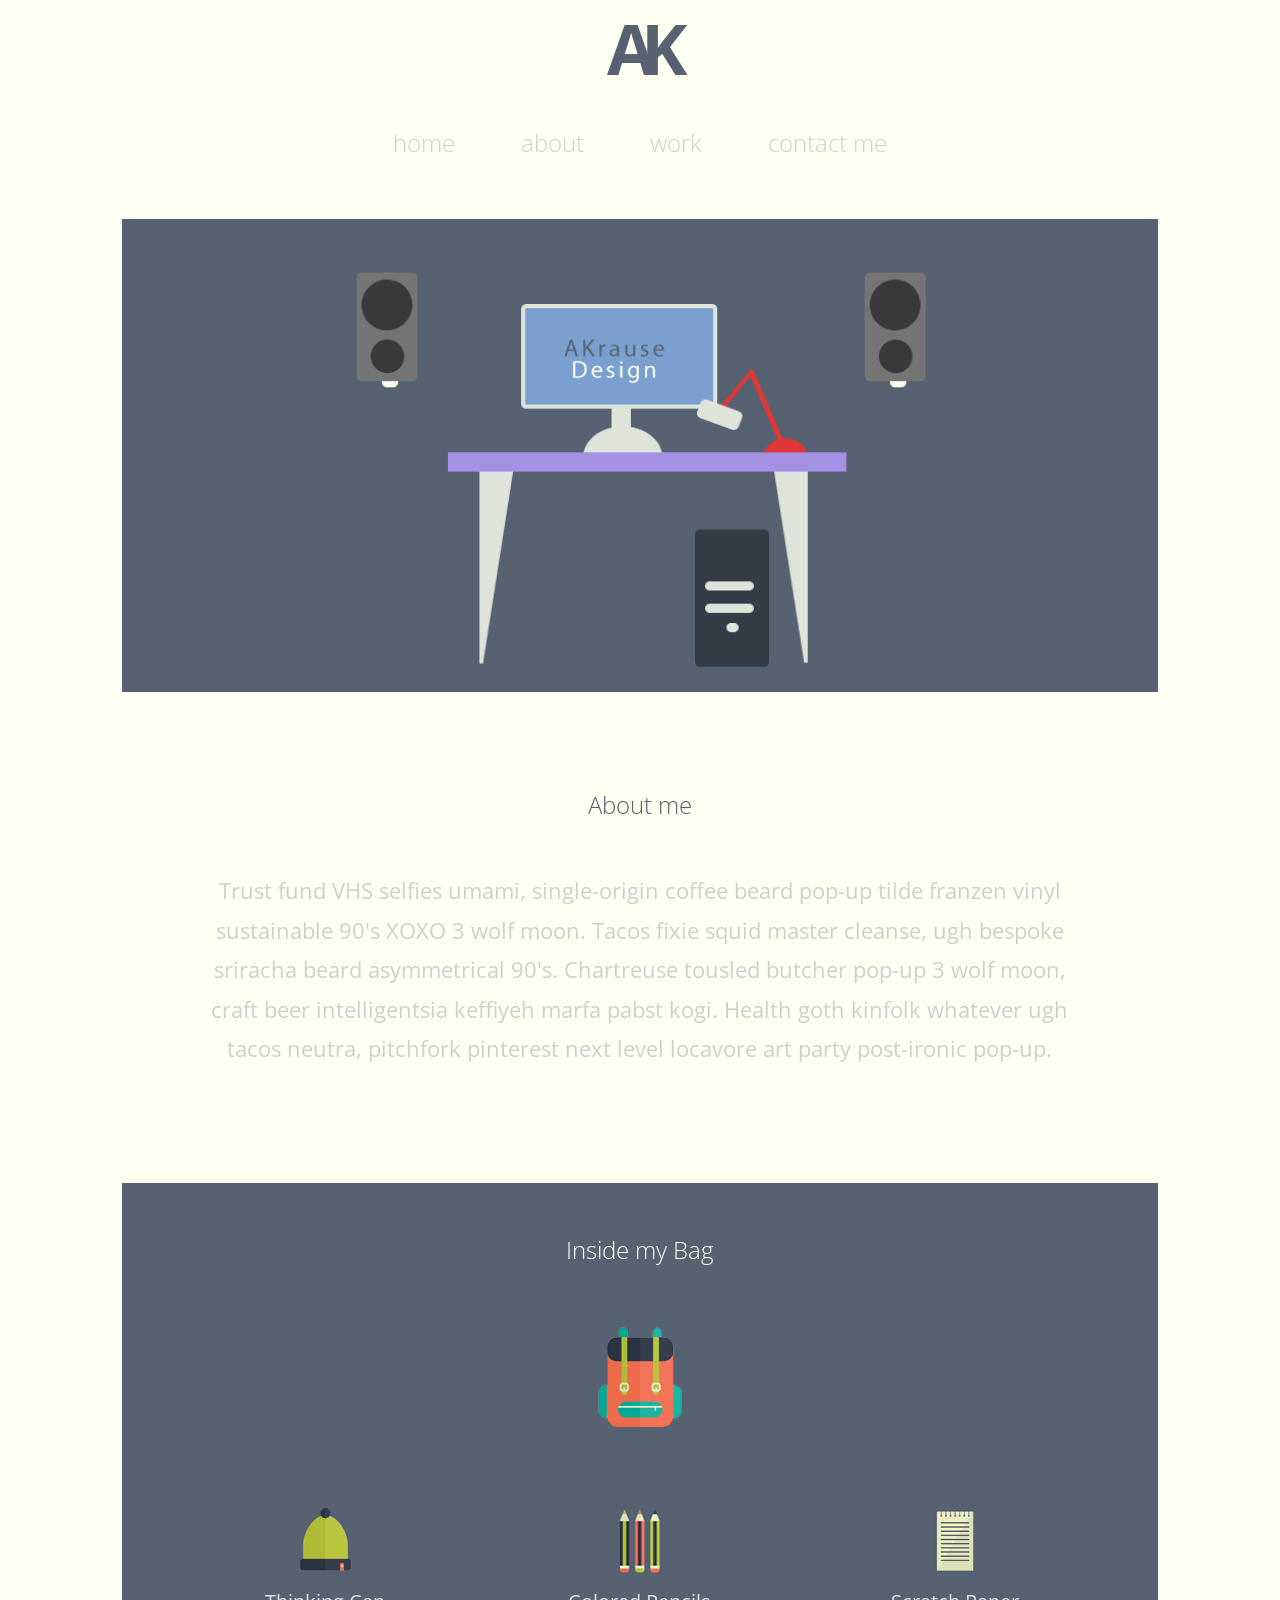
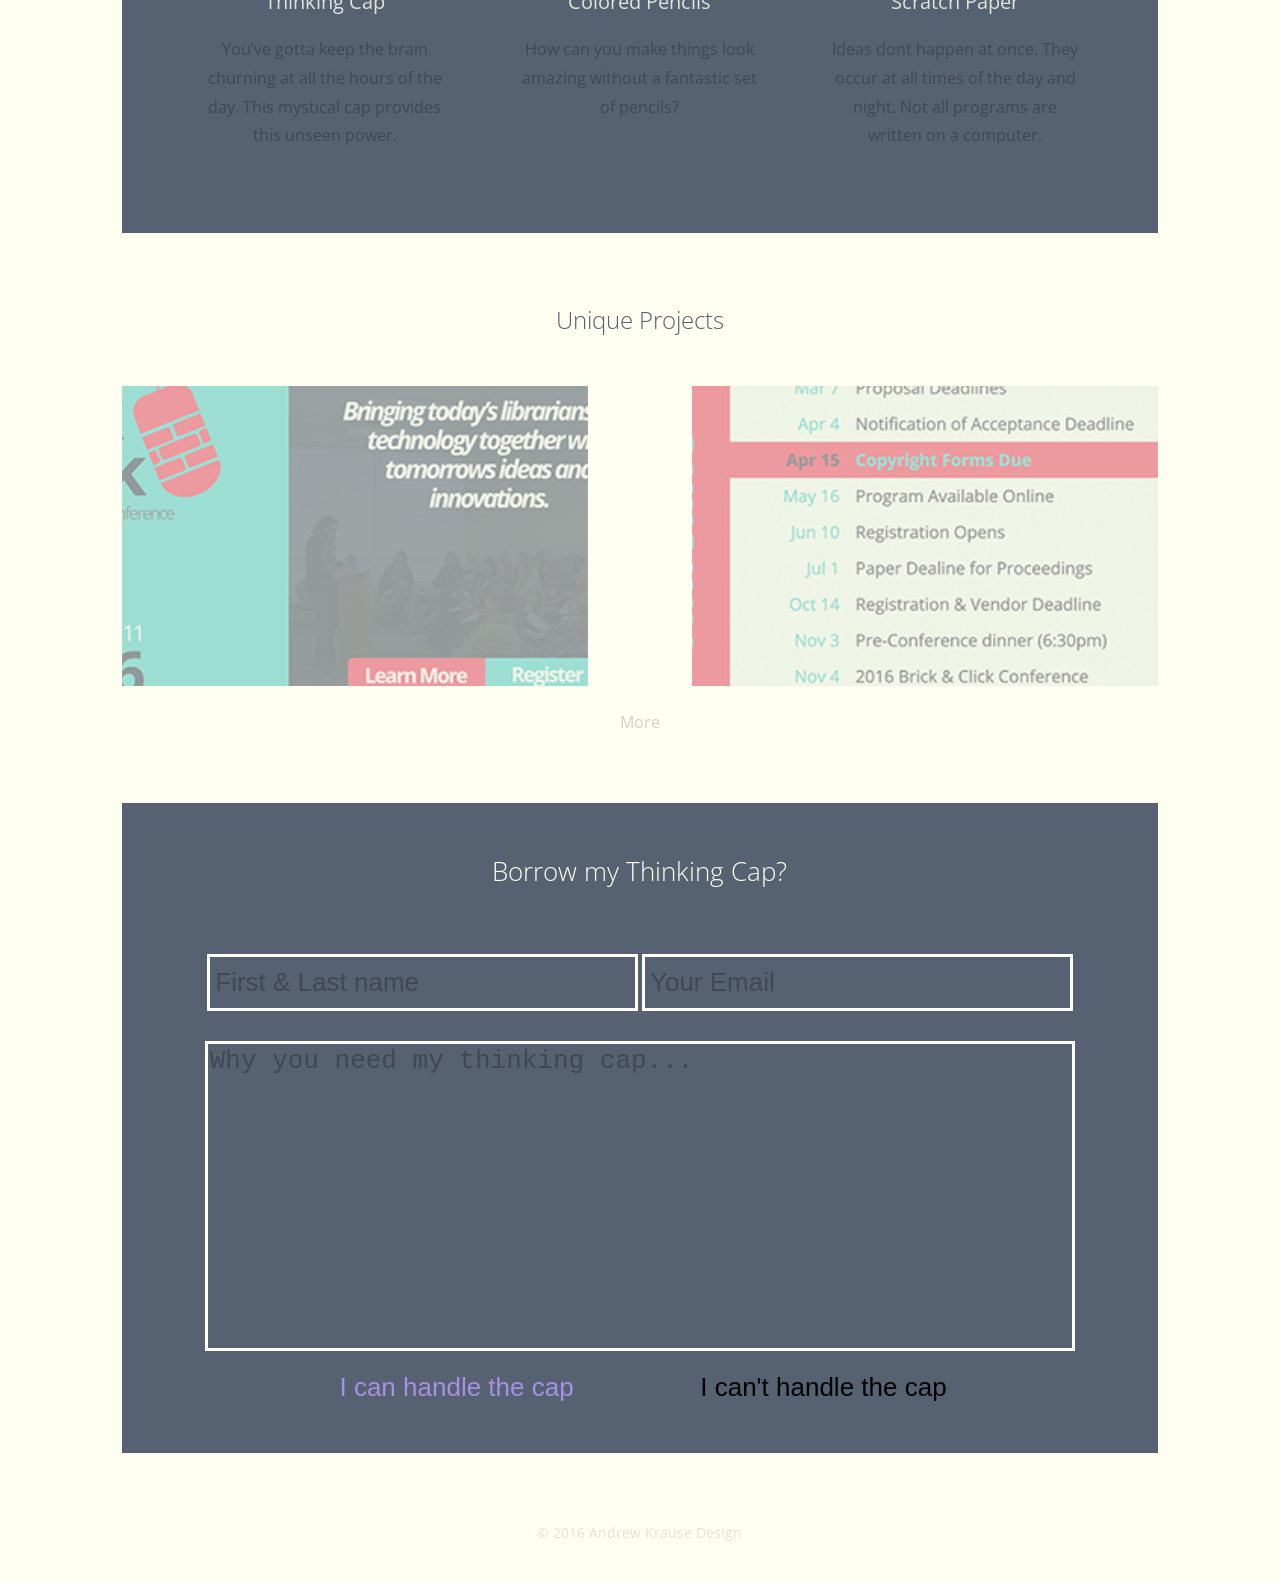
==== index.html @ c1046d45 "finish all responsiveness" ====
<!DOCTYPE html>
<html>
  <head>
    <meta charset="utf-8">
    <meta name='author' content='Andrew Krause'>
    <meta name='description' content='Will Andrew really remember to change this description? Or will he just let you wonder what is really going on in his head? Who knows...'>
    <meta name='keywords' content=''>
    <meta name='viewport' content='width=device-width, initial-scale=1'>
    <link rel="stylesheet" href="https://maxcdn.bootstrapcdn.com/font-awesome/4.5.0/css/font-awesome.min.css">
    <link type='text/css' rel='stylesheet' href='https://fonts.googleapis.com/css?family=Open+Sans:300,400,700'>
    <link type='text/css' rel='stylesheet' href='css/stylesheet.css'>
    <script src="https://ajax.googleapis.com/ajax/libs/jquery/2.2.0/jquery.min.js"></script>
    <script src='js/main.js'></script>
    <title>A. Krause Design</title>
  </head>
  <body>
    <header id='home' class='clear'>
      <div class='mobile-btn'><i class='fa fa-bars'></i></div>
      <div class='main_logo'><a href='index.html'>AK</a></div>
      <nav class='main_nav'>
        <a href='#home'>home</a>
        <a href='#about'>about</a>
        <a href='#work'>work</a>
        <a href='#contact'>contact me</a>
      </nav>

      <div class='desk_bg'>
        <img src='img/desk_img.png' class='main_img'>
      </div>
    </header>

    <section id='about' class='clear'>
      <div class='about_title'>About me</div>
      <div class='about_desc'>
        Trust fund VHS selfies umami, single-origin coffee beard pop-up tilde franzen vinyl sustainable 90's XOXO 3 wolf moon. Tacos fixie squid master cleanse, ugh bespoke sriracha beard asymmetrical 90's. Chartreuse tousled butcher pop-up 3 wolf moon, craft beer intelligentsia keffiyeh marfa pabst kogi. Health goth kinfolk whatever ugh tacos neutra, pitchfork pinterest next level locavore art party post-ironic pop-up.
      </div>
    </section>

    <section id='toolbelt' class='clear'>
      <div class='toolbelt_title'>Inside my Bag</div>
      <img src='img/bag.png'></div>
      <div class='bag'>
        <div class='cap'>
          <img src='img/cap.png'>
          <div class='bag_title'>Thinking Cap</div>
          <div class='bag_desc'>
            You’ve gotta keep the brain churning at all the hours of the day. This mystical cap provides this unseen power.
          </div>
        </div>
        <div class='pencils'>
          <img src='img/pencils.png'>
          <div class='bag_title'>Colored Pencils</div>
          <div class='bag_desc'>
            How can you make things look amazing without a  fantastic set of pencils?
          </div>
        </div>
        <div class='paper'>
          <img src='img/paper.png'>
          <div class='bag_title'>Scratch Paper</div>
          <div class='bag_desc'>
            Ideas dont happen at once. They occur at all  times of the day and night. Not all programs are written on a computer.
          </div>
        </div>
      </div>
    </section>

    <section id='work' class='clear'>
      <div class='work_title'>Unique Projects</div>
      <div class='projects_container'>
        <div class='project'>
          <div class='project_title_container'>
            <div class='project_title'>Brick &amp; Click</div>
          </div>
        </div>
        <div class='project'>
          <div class='project_title_container'>
            <div class='project_title'>Smart[er] JavaScript</div>
          </div>
        </div>
      </div>
      <div class='work_more'>More</div>
    </section>

    <section id='contact' class='clear'>
      <div class='contact_title'>Borrow my Thinking Cap?</div>
      <form class="" action="index.html" method="post">
        <input type='text' id='firstlast' name='firstlast' placeholder='First &amp; Last name'>
        <input type='text' id='email' name='email' placeholder='Your Email'><br>
        <textarea type='text' id='message' name='message' placeholder='Why you need my thinking cap...'></textarea><br>
        <button type='submit'>I can handle the cap</button>
        <button type='resest'>I can't handle the cap</button>
      </form>
    </section>

    <footer class='clear'>
      <div class='copyright'>&copy; 2016 Andrew Krause Design</div>
    </footer>
  </body>
</html>
---- css/stylesheet.css ----
body, html{
  width:90%;
  margin:0 auto;
  font-family:'Open Sans';
  font-weight:400;
  text-align:center;
  background:#fffff2;
}

.clear:before,
.clear:after {
    content: " ";
    display: table;
}

.clear:after {
    clear: both;
}

a{
  text-decoration:none;
  color:inherit;
}

header{
  height:768px;
}
.main_logo{
  color:#566271;
  font-size:70px;
  font-weight:bold;
  letter-spacing:-0.2em;
}
.mobile-btn{
  display:none;
}
.main_nav{
  color:#cfcfcf;
  font-size:24px;
  font-weight:300;
  margin:30px 0 60px 0;
}
.main_nav .active, .main_nav a:hover{
  color:#566271;
  font-weight:400;
}
.main_nav a{
  color:inherit;
  text-decoration:none;
  margin:0 30px;
}
.desk_bg{
  background:#566271;
  padding:25px 0 0 0;
}
.main_img{
  width:60%;
  height:auto;
}
#about{
  height:375px;
  margin:20px 0;
}
.about_title{
  font-size:24px;
  color:#566271;
  font-weight:300;
  margin-bottom:50px;
}
.about_desc{
  width:85%;
  margin:0 auto;
  color:#cfcfcf;
  font-size:22px;
  line-height:180%;
}
#toolbelt{
  height:650px;
  background:#566271;
}
.toolbelt_title{
  color:#fffff2;
  font-size:24px;
  padding:50px 0;
  font-weight:300;
}
.cap, .pencils, .paper{
  width:30%;
  height:40%;
  text-align:center;
  display:inline-block;
  vertical-align:top;
  margin-top:60px;
}
.bag div img{
  height:80px;
  width:auto;
}
.bag_title{
  color:#e0e3da;
  font-size:20px;
}
.bag_desc{
  color:#404853;
  font-size:16px;
  width:80%;
  margin:20px auto;
  line-height:180%;
}
#work{
  height:500px;
  position:relative;
}
.work_title{
  font-size:24px;
  color:#566271;
  font-weight:300;
  margin:70px 0 50px 0;
}
.project{
  height:300px;
  width:45%;
  background:#e0e3da;
  position:relative;
}
.project:first-child{
  float:left;
  background-image:url('../img/screenshot2.png');
  background-size:cover;
  background-repeat:no-repeat;
  background-position:center;
  -webkit-filter:opacity(60%);

}
.project:last-child{
  float:right;
  background-image:url('../img/screenshot1.png');
  background-size:cover;
  background-repeat:no-repeat;
  background-position:center;
  -webkit-filter:opacity(60%);
}
.project_title_container{
  position:absolute;
  top:0;
  left:0;
  height:100%;
  width:100%;
  background:transparent;
  display:none;
  -webkit-transition:background .2s ease-in-out;
  -moz-transition:background .2s ease-in-out;
  transition:background .2s ease-in-out;
}
.project_title{
  position:absolute;
  top:50%;
  left:50%;
  -webkit-transform:translate(-50%,-50%);
  -moz-transform:translate(-50%,-50%);
  transform:translate(-50%,-50%);
  color:#566271;
  font-size:26px;
}
.project:hover .project_title_container{
  background:#e0e3da;
  display:block;
  -webkit-transition:all .2s ease-in-out;
  -moz-transition:all .2s ease-in-out;
  transition:all .2s ease-in-out;
}
.work_more{
  position:absolute;
  bottom:0;
  left:50%;
  -webkit-transform:translateX(-50%);
  -moz-transform:translateX(-50%);
  transform:translateX(-50%);
  color:#cfcfcf;
  font-size:16px;
}
#contact{
  margin:70px 0;
  background:#566271;
  height:650px;
  font-weight:300;
}
.contact_title{
  padding:50px 0;
  font-size:26px;
  color:#fffff2;
}
::-webkit-input-placeholder{
  color:#404853;
  font-weight:300;
  opacity:1;
}
::-moz-input-placeholder{
  color:#404853;
  font-weight:300;
  opacity:1;
}
input[type=text]{
  width:40%;
  font-size:26px;
  padding:10px 5px;
  margin:15px 0;
  display:inline-block;
  background:transparent;
  border:3px solid #fffff2;
}

textarea{
  width:83%;
  margin:15px 0;
  font-size:26px;
  height:300px;
  border:3px solid #fffff2;
  background:transparent;
  resize:none;
}
input, textarea{
  outline:none;
}
button{
  border:none;
  background:none;
  width:35%;
  font-size:26px;
  font-weight:300;
  cursor:pointer;
}
button[type=submit]{
  color:#a591e2;
}
button[type=reset]{
  color:#404853;
}

footer{
  height:60px;
}
.copyright{
  font-size:14px;
  color:#e0e3da;
}

/* TABLET VIEW */
@media screen and (max-width:768px){
  header{
    height:575px;
  }
  #about{
    height:400px;
  }
  .about_desc{
    font-size:20px;
    line-height:150%;
  }
  .bag_desc{
    line-height:120%;
  }
  button{
    font-size:22px;
  }
}
@media screen and (max-width:375px){
  header{
    height:375px;
    position:relative;
    z-index:10;
  }
  .main_logo{
    margin-top:30px;
  }
  .mobile-btn{
    display:block;
    font-size:26px;
    margin:10px;
    color:#566271;
    background: #fffff2;
    position:fixed;
    top:-12px;
    left:0px;
    text-align:center;
    width:100%;
    margin-left:0;

  }
  .main_nav{
    display:none;
    position:fixed;
    top:4px;
    left:0;
    width:100%;
    z-index:100;
    background: #566271;
    text-align:center;
  }
  .main_nav a{
    display:block;
    text-align:center;
    padding:10px 0;
    border-bottom:1px solid #fffff2;
    clear:both;
    margin-left:0;
    width:100%;
  }

  #about{
    height:650px;
  }

  #toolbelt{
    height:1050px;
    background:#566271;
  }
  #toolbelt > img{
    height:100px;
    width:auto;
  }
  .toolbelt_title{
    color:#fffff2;
    font-size:24px;
    padding:50px 0;
    font-weight:300;
  }
  .cap, .pencils, .paper{
    width:100%;
    display:block;
    margin-top:20px;
  }
  .bag div img{
    height:60px;
  }
  .bag_title{
    color:#e0e3da;
    font-size:20px;
  }
  .bag_desc{
    color:#404853;
    font-size:16px;
    width:80%;
    margin:20px auto;
    line-height:180%;
  }

  #work{
    height:800px;
    position:relative;
  }
  .work_title{
    font-size:24px;
    color:#566271;
    font-weight:300;
    margin:70px 0 50px 0;
  }
  .project{
    height:300px;
    width:100%;
    margin:20px 0;
    background:#e0e3da;
    position:relative;
    display:block;
  }
  .project:first-child{
    float:none;

  }
  .project:last-child{
    float:none;
  }
  .work_more{
    margin-top:10px;
    -webkit-transform:translateX(-50%);
    -moz-transform:translateX(-50%);
    transform:translateX(-50%);
    color:#cfcfcf;
    font-size:16px;
  }


  #contact{
    margin:70px 0;
    background:#566271;
    height:750px;
    font-weight:300;
  }
  .contact_title{
    padding:50px 0;
    font-size:24px;
    color:#fffff2;
  }
  ::-webkit-input-placeholder{
    color:#404853;
    font-weight:300;
    opacity:1;
  }
  ::-moz-input-placeholder{
    color:#404853;
    font-weight:300;
    opacity:1;
  }
  input[type=text]{
    width:90%;
    font-size:20px;
    padding:10px 5px;
    margin:15px 0;
    display:block
    background:transparent;
    border:3px solid #fffff2;
  }

  textarea{
    width:90%;
    margin:15px 0;
    font-size:20px;
    height:300px;
    border:3px solid #fffff2;
    background:transparent;
    resize:none;
  }
  input, textarea{
    outline:none;
  }
  button{
    border:none;
    background:none;
    width:35%;
    font-size:20px;
    font-weight:300;
    cursor:pointer;
  }

}
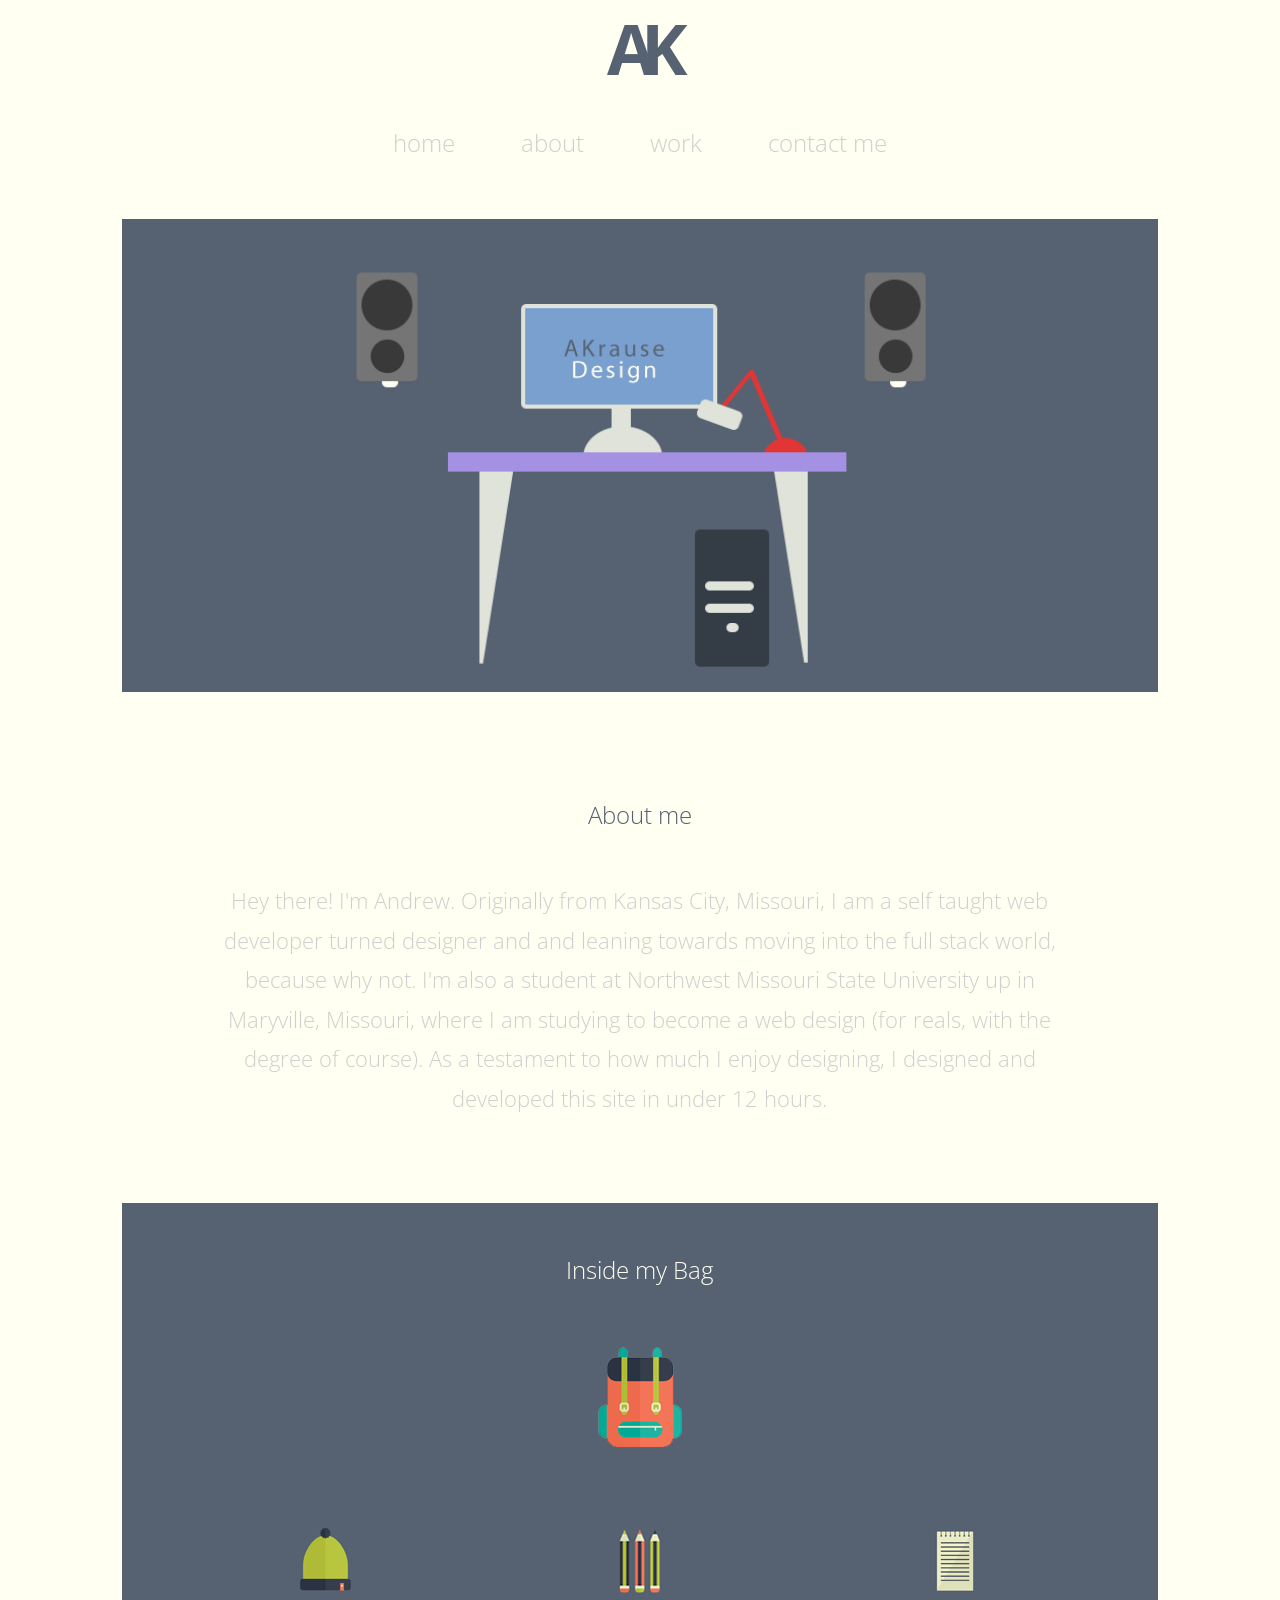
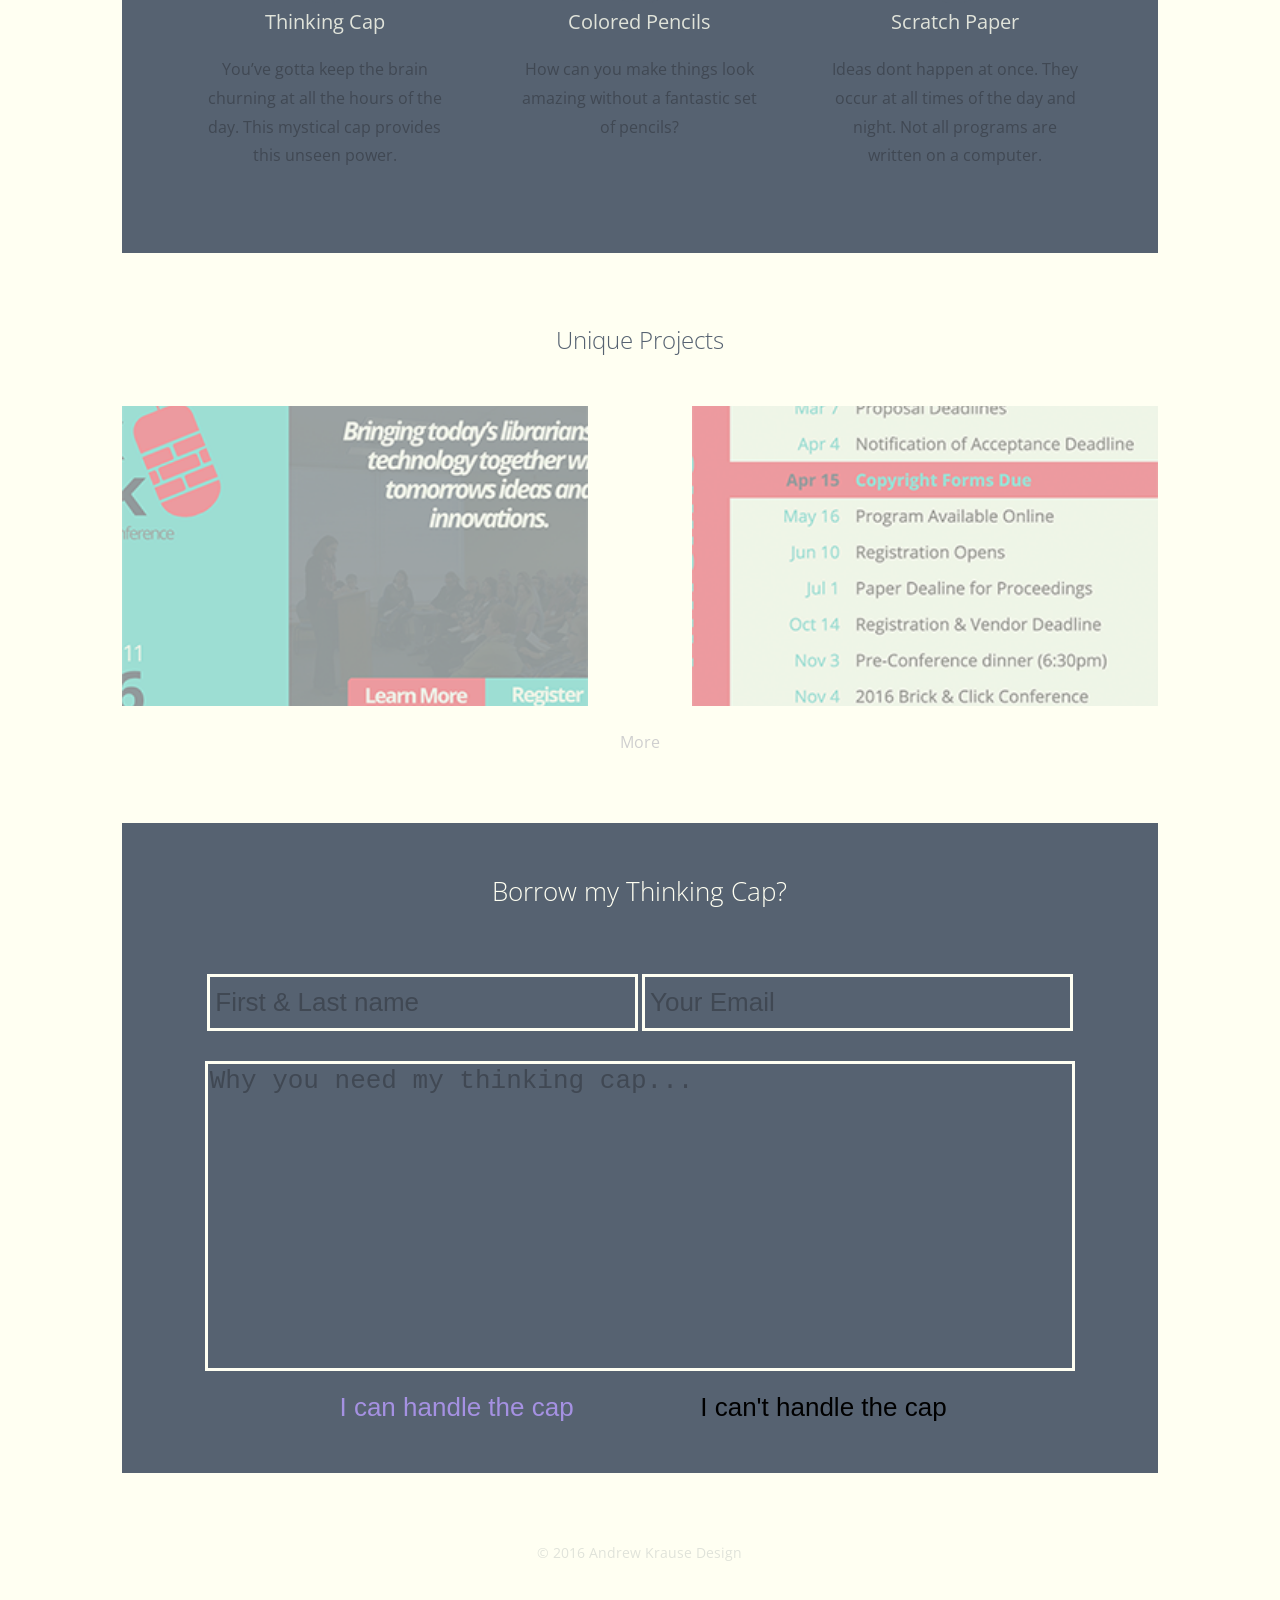
==== commit 9870c727: "fix mobile menu issue, I think" ====
--- a/index.html
+++ b/index.html
@@ -6,6 +6,7 @@
     <meta name='description' content='Will Andrew really remember to change this description? Or will he just let you wonder what is really going on in his head? Who knows...'>
     <meta name='keywords' content=''>
     <meta name='viewport' content='width=device-width, initial-scale=1'>
+    <meta name="google-site-verification" content="H6BcLV_rJDx1RltyT2LyVevCcjCesgyxWBRby4dlaf8" />
     <link rel="stylesheet" href="https://maxcdn.bootstrapcdn.com/font-awesome/4.5.0/css/font-awesome.min.css">
     <link type='text/css' rel='stylesheet' href='https://fonts.googleapis.com/css?family=Open+Sans:300,400,700'>
     <link type='text/css' rel='stylesheet' href='css/stylesheet.css'>
@@ -32,7 +33,7 @@
     <section id='about' class='clear'>
       <div class='about_title'>About me</div>
       <div class='about_desc'>
-        Trust fund VHS selfies umami, single-origin coffee beard pop-up tilde franzen vinyl sustainable 90's XOXO 3 wolf moon. Tacos fixie squid master cleanse, ugh bespoke sriracha beard asymmetrical 90's. Chartreuse tousled butcher pop-up 3 wolf moon, craft beer intelligentsia keffiyeh marfa pabst kogi. Health goth kinfolk whatever ugh tacos neutra, pitchfork pinterest next level locavore art party post-ironic pop-up.
+        Hey there! I'm Andrew. Originally from Kansas City, Missouri, I am a self taught web developer turned designer and and leaning towards moving into the full stack world, because why not. I'm also a student at Northwest Missouri State University up in Maryville, Missouri, where I am studying to become a web design (for reals, with the degree of course). As a testament to how much I enjoy designing, I designed and developed this site in under 12 hours.
       </div>
     </section>
 
@@ -67,11 +68,11 @@
     <section id='work' class='clear'>
       <div class='work_title'>Unique Projects</div>
       <div class='projects_container'>
-        <div class='project'>
+        <div class='project'><a href='http://www.akrausedesign.com/brickclick'>
           <div class='project_title_container'>
             <div class='project_title'>Brick &amp; Click</div>
           </div>
-        </div>
+        </a></div>
         <div class='project'>
           <div class='project_title_container'>
             <div class='project_title'>Smart[er] JavaScript</div>
--- a/css/stylesheet.css
+++ b/css/stylesheet.css
@@ -59,7 +59,7 @@
 }
 #about{
   height:375px;
-  margin:20px 0;
+  padding:30px 0;
 }
 .about_title{
   font-size:24px;
@@ -73,6 +73,7 @@
   color:#cfcfcf;
   font-size:22px;
   line-height:180%;
+  font-weight:300;
 }
 #toolbelt{
   height:650px;
@@ -147,10 +148,10 @@
   height:100%;
   width:100%;
   background:transparent;
-  display:none;
-  -webkit-transition:background .2s ease-in-out;
-  -moz-transition:background .2s ease-in-out;
-  transition:background .2s ease-in-out;
+  opacity:0;
+  -webkit-transition:all .2s ease-in-out;
+  -moz-transition:all .2s ease-in-out;
+  transition:all .2s ease-in-out;
 }
 .project_title{
   position:absolute;
@@ -164,10 +165,10 @@
 }
 .project:hover .project_title_container{
   background:#e0e3da;
-  display:block;
-  -webkit-transition:all .2s ease-in-out;
-  -moz-transition:all .2s ease-in-out;
-  transition:all .2s ease-in-out;
+  opacity:1;
+  -webkit-transition:opacity .2s ease-in-out;
+  -moz-transition:opacity .2s ease-in-out;
+  transition:opacity .2s ease-in-out;
 }
 .work_more{
   position:absolute;
@@ -306,6 +307,10 @@
     margin-left:0;
     width:100%;
   }
+  .main_nav a:hover{
+    color: #566271;
+    font-weight:
+  }
 
   #about{
     height:650px;
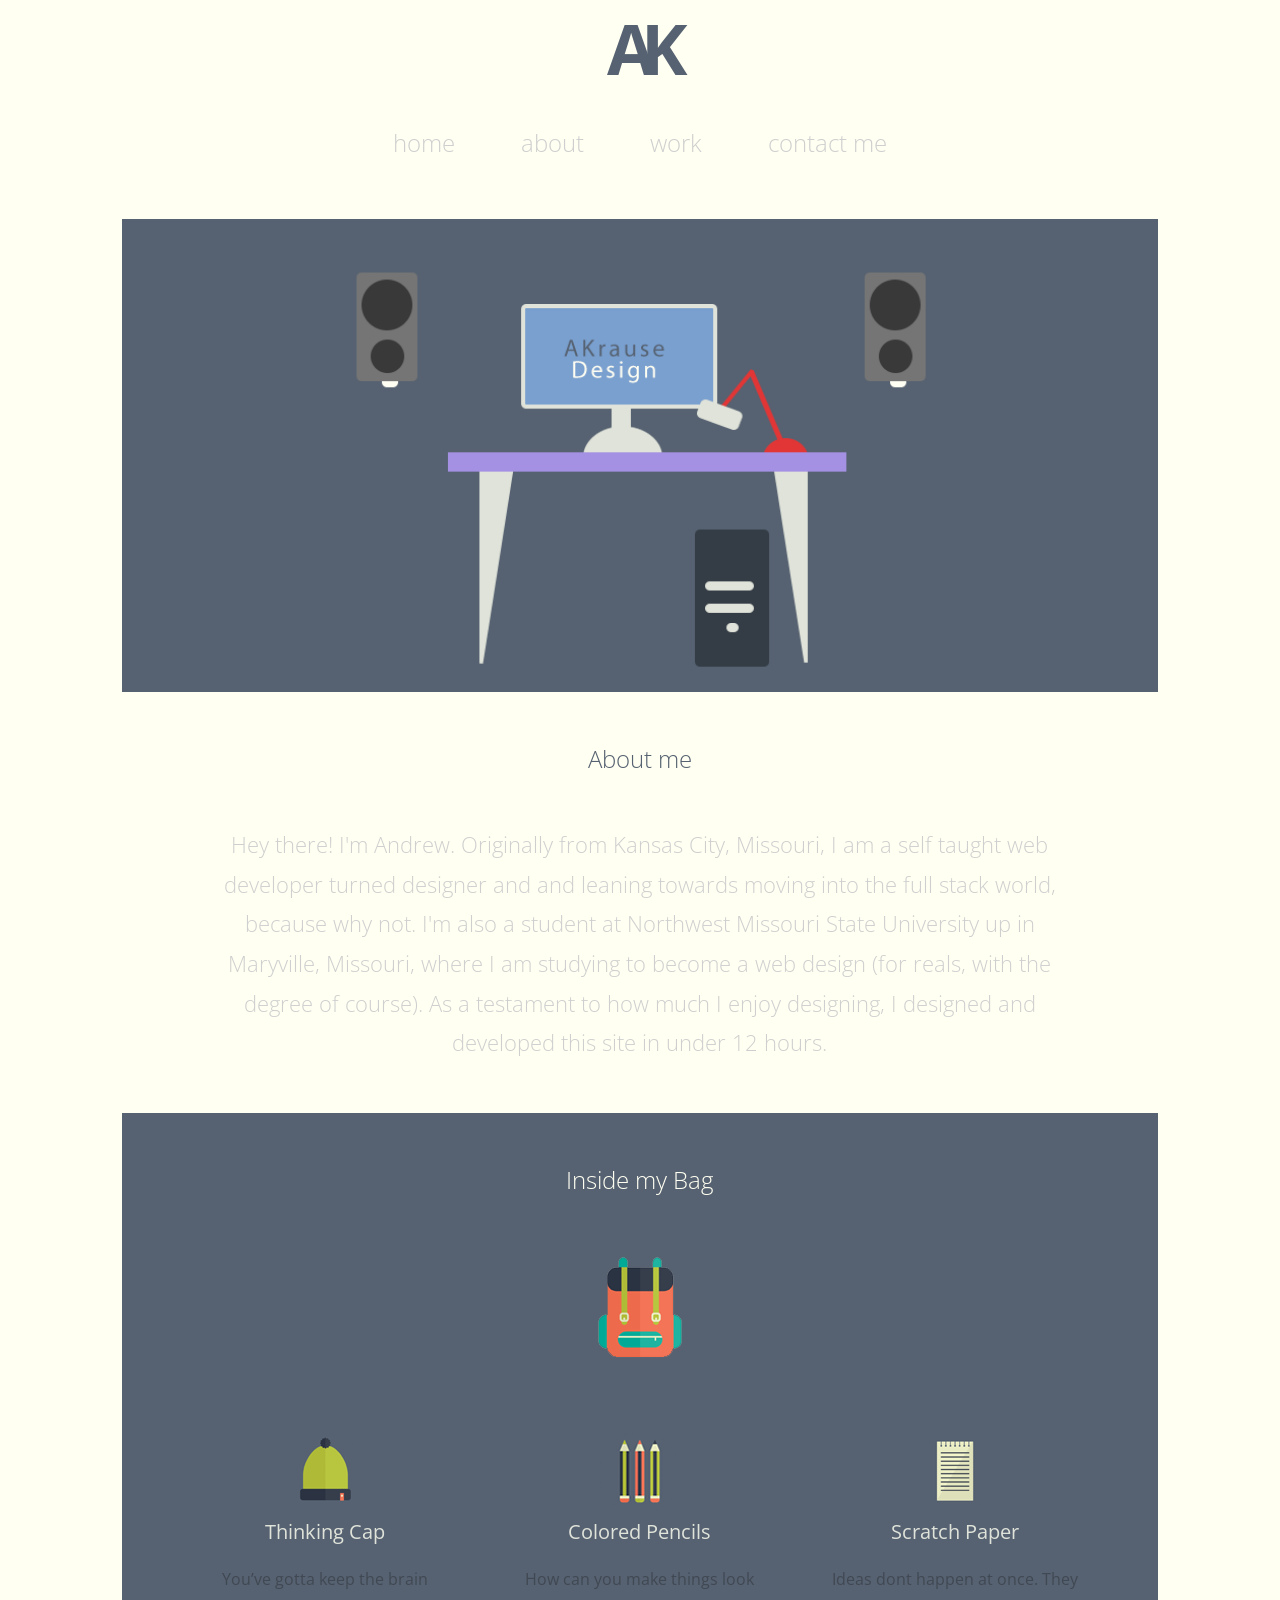
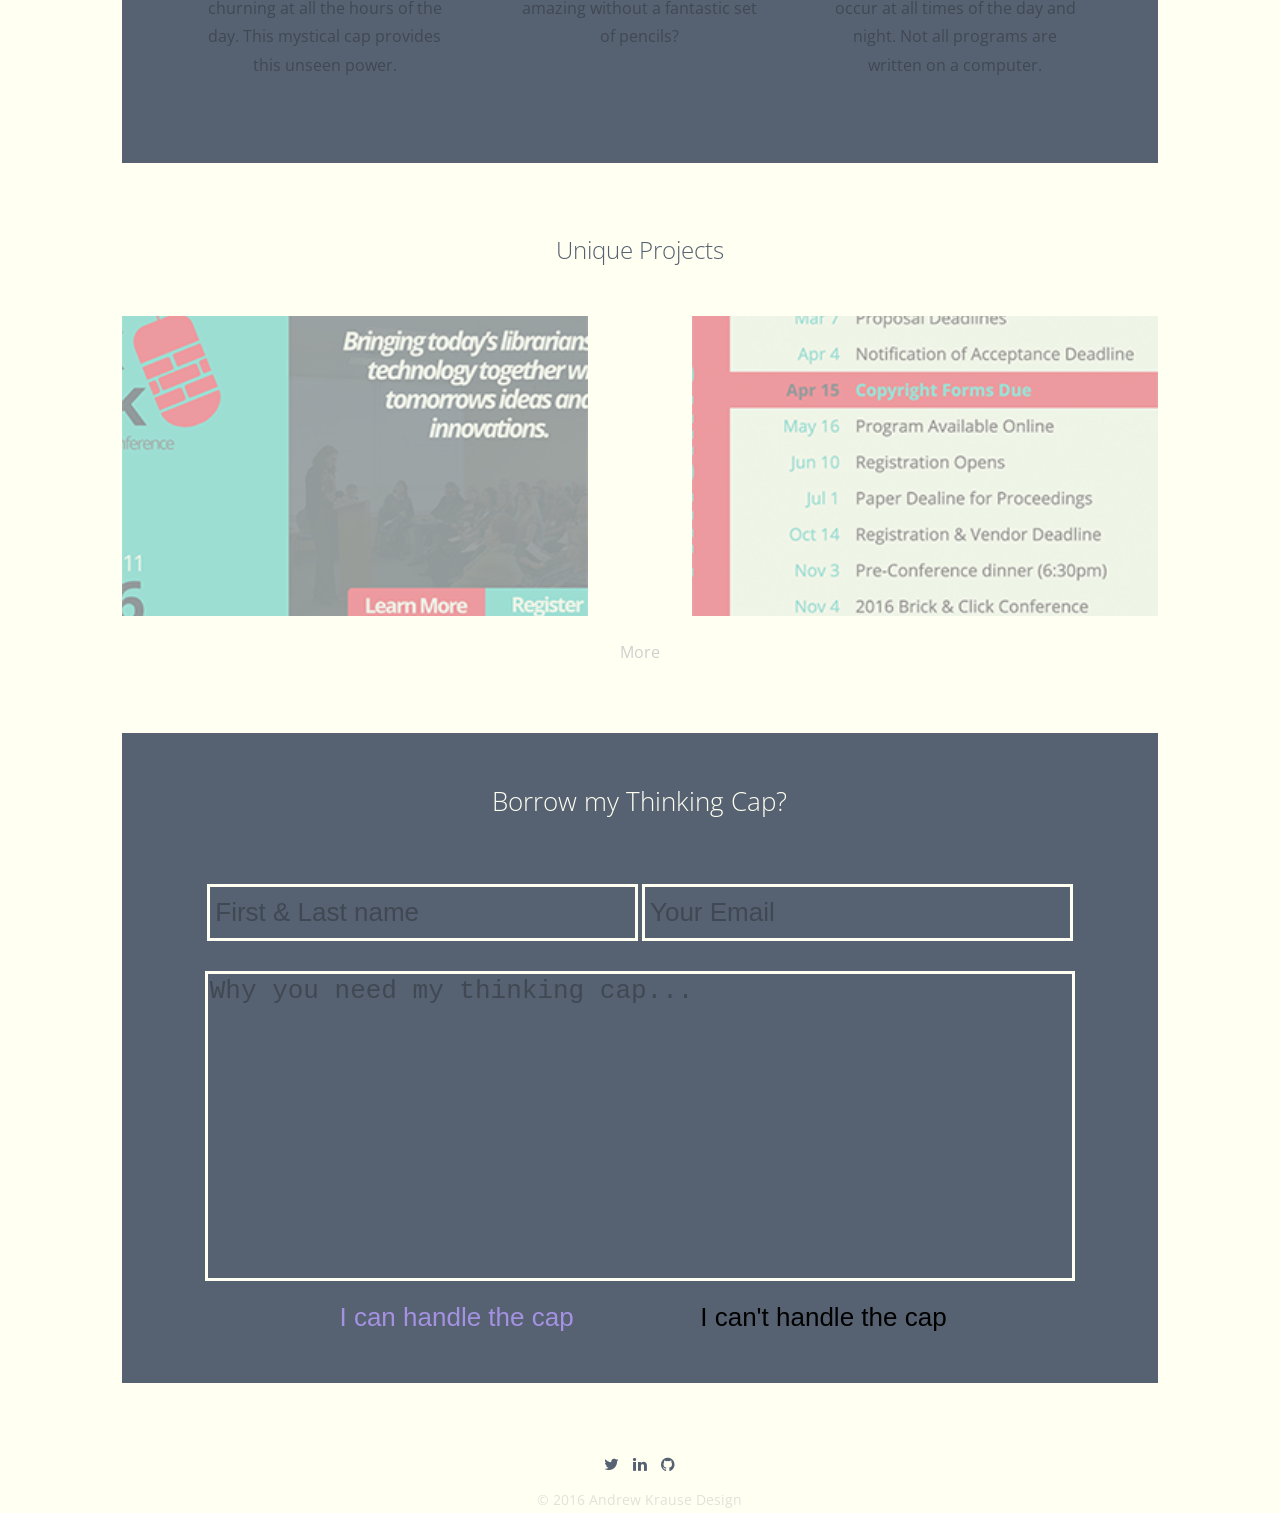
==== commit 2d1b06f5: "fix height issues when window resizes" ====
--- a/index.html
+++ b/index.html
@@ -94,6 +94,11 @@
     </section>
 
     <footer class='clear'>
+      <div class='social-links'>
+        <a href='http://www.twitter.com/akrausedesign'><i class='fa fa-twitter'></i></a>
+        <a href='http://www.linkedin.com/in/andrewlkrause'><i class='fa fa-linkedin'></i></a>
+        <a href='http://www.github.com/MRkrau6253'><i class='fa fa-github'></i></a>
+      </div>
       <div class='copyright'>&copy; 2016 Andrew Krause Design</div>
     </footer>
   </body>
--- a/css/stylesheet.css
+++ b/css/stylesheet.css
@@ -23,7 +23,8 @@
 }
 
 header{
-  height:768px;
+  height:100%;
+  margin-bottom:50px;
 }
 .main_logo{
   color:#566271;
@@ -58,8 +59,8 @@
   height:auto;
 }
 #about{
-  height:375px;
-  padding:30px 0;
+  height:100%;
+  margin:50px 0;
 }
 .about_title{
   font-size:24px;
@@ -241,36 +242,22 @@
 footer{
   height:60px;
 }
+.social-links{
+  font-size:16px;
+  color:#566271;
+  margin-bottom:15px;
+}
+.social-links i{
+  margin:0 5px;
+}
 .copyright{
   font-size:14px;
   color:#e0e3da;
+  margin-bottom:15px;
 }
 
 /* TABLET VIEW */
-@media screen and (max-width:768px){
-  header{
-    height:575px;
-  }
-  #about{
-    height:400px;
-  }
-  .about_desc{
-    font-size:20px;
-    line-height:150%;
-  }
-  .bag_desc{
-    line-height:120%;
-  }
-  button{
-    font-size:22px;
-  }
-}
-@media screen and (max-width:375px){
-  header{
-    height:375px;
-    position:relative;
-    z-index:10;
-  }
+@media only screen and (max-width:768px){
   .main_logo{
     margin-top:30px;
   }
@@ -286,6 +273,7 @@
     text-align:center;
     width:100%;
     margin-left:0;
+    z-index:100;
 
   }
   .main_nav{
@@ -308,12 +296,41 @@
     width:100%;
   }
   .main_nav a:hover{
-    color: #566271;
-    font-weight:
-  }
-
+    color:#cfcfcf;
+  }
   #about{
-    height:650px;
+    height:400px;
+  }
+
+  .about_desc{
+    font-size:20px;
+    line-height:150%;
+  }
+  .bag_desc{
+    line-height:120%;
+  }
+  button{
+    font-size:22px;
+  }
+}
+/* IPHONE PORTRAIT VIEW */
+@media only screen
+  and (min-device-width: 320px)
+  and (max-device-width: 667px)
+  and (-webkit-min-device-pixel-ratio: 2)
+  and (orientation: portrait){
+  header{
+    height:375px;
+    position:relative;
+    z-index:10;
+  }
+  .main_logo{
+    margin-top:30px;
+  }
+
+  #about{
+    height:100%;
+    margin-bottom:50px;
   }
 
   #toolbelt{
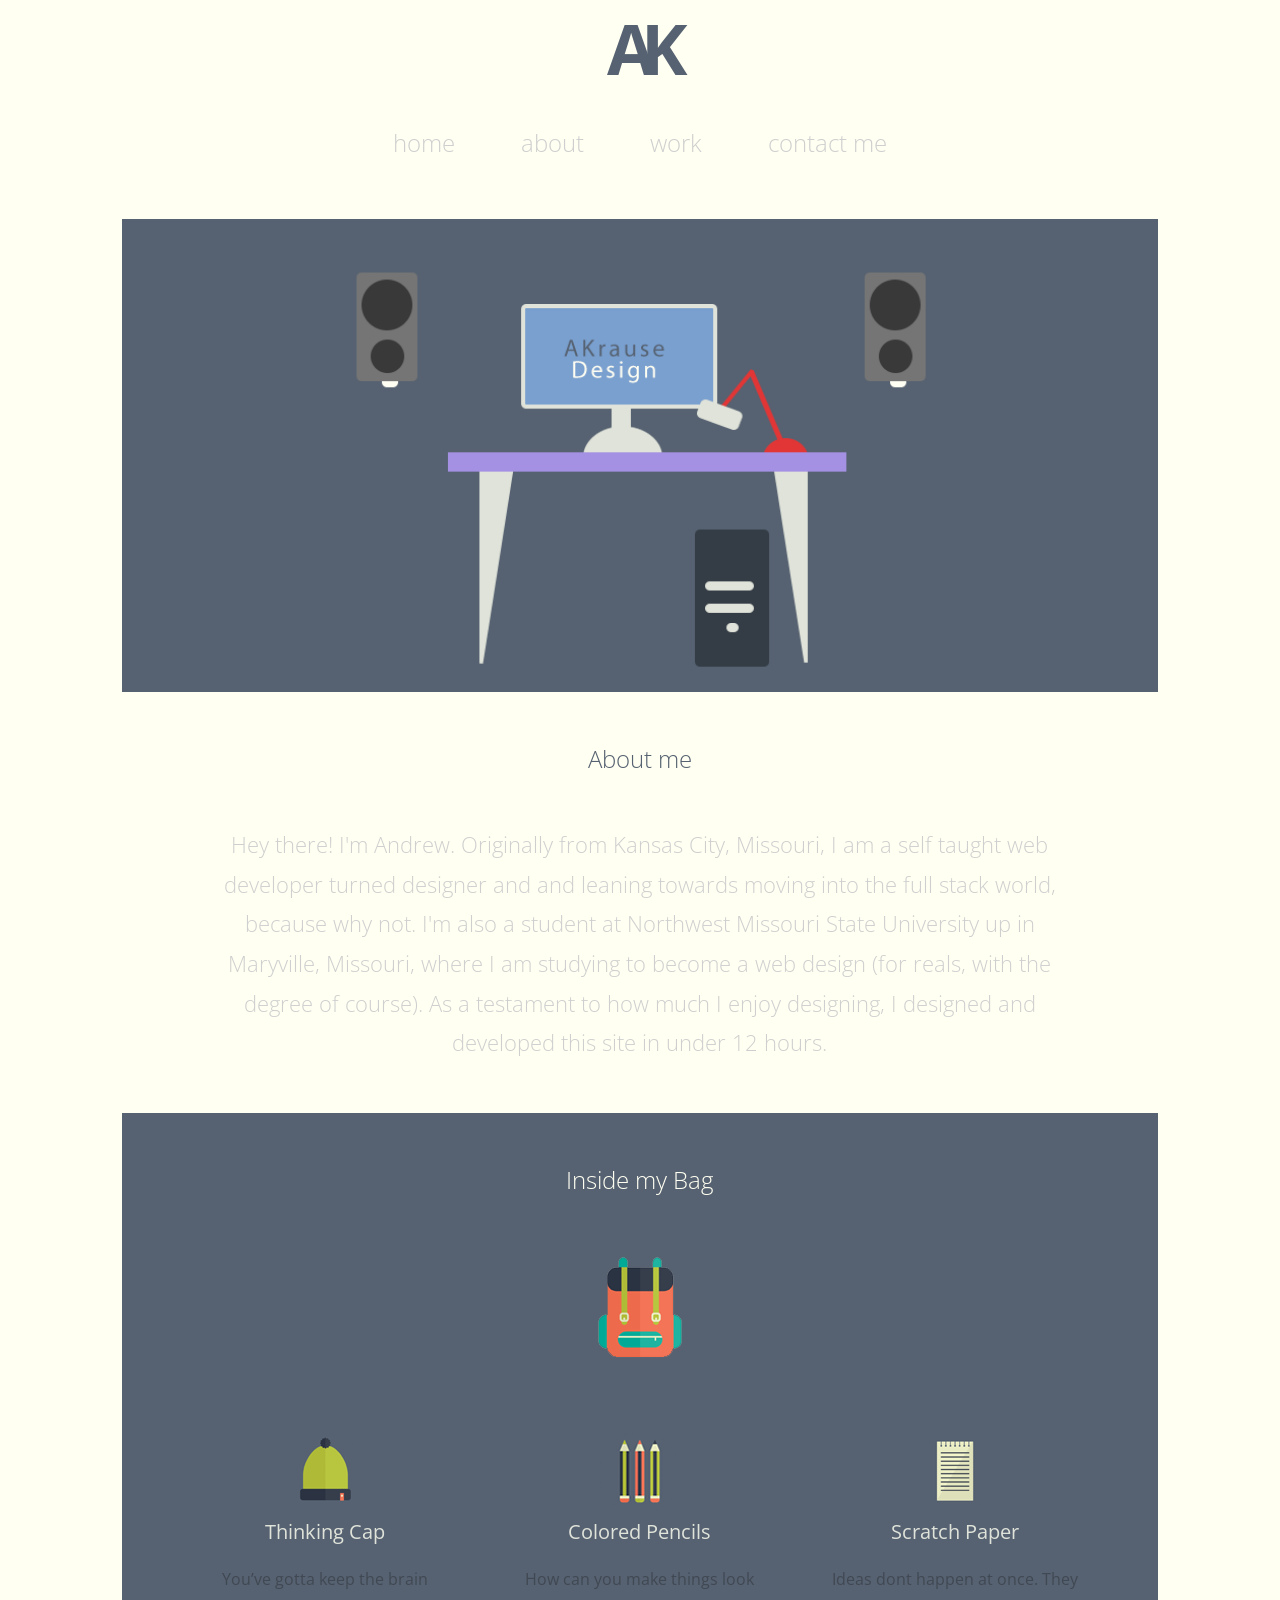
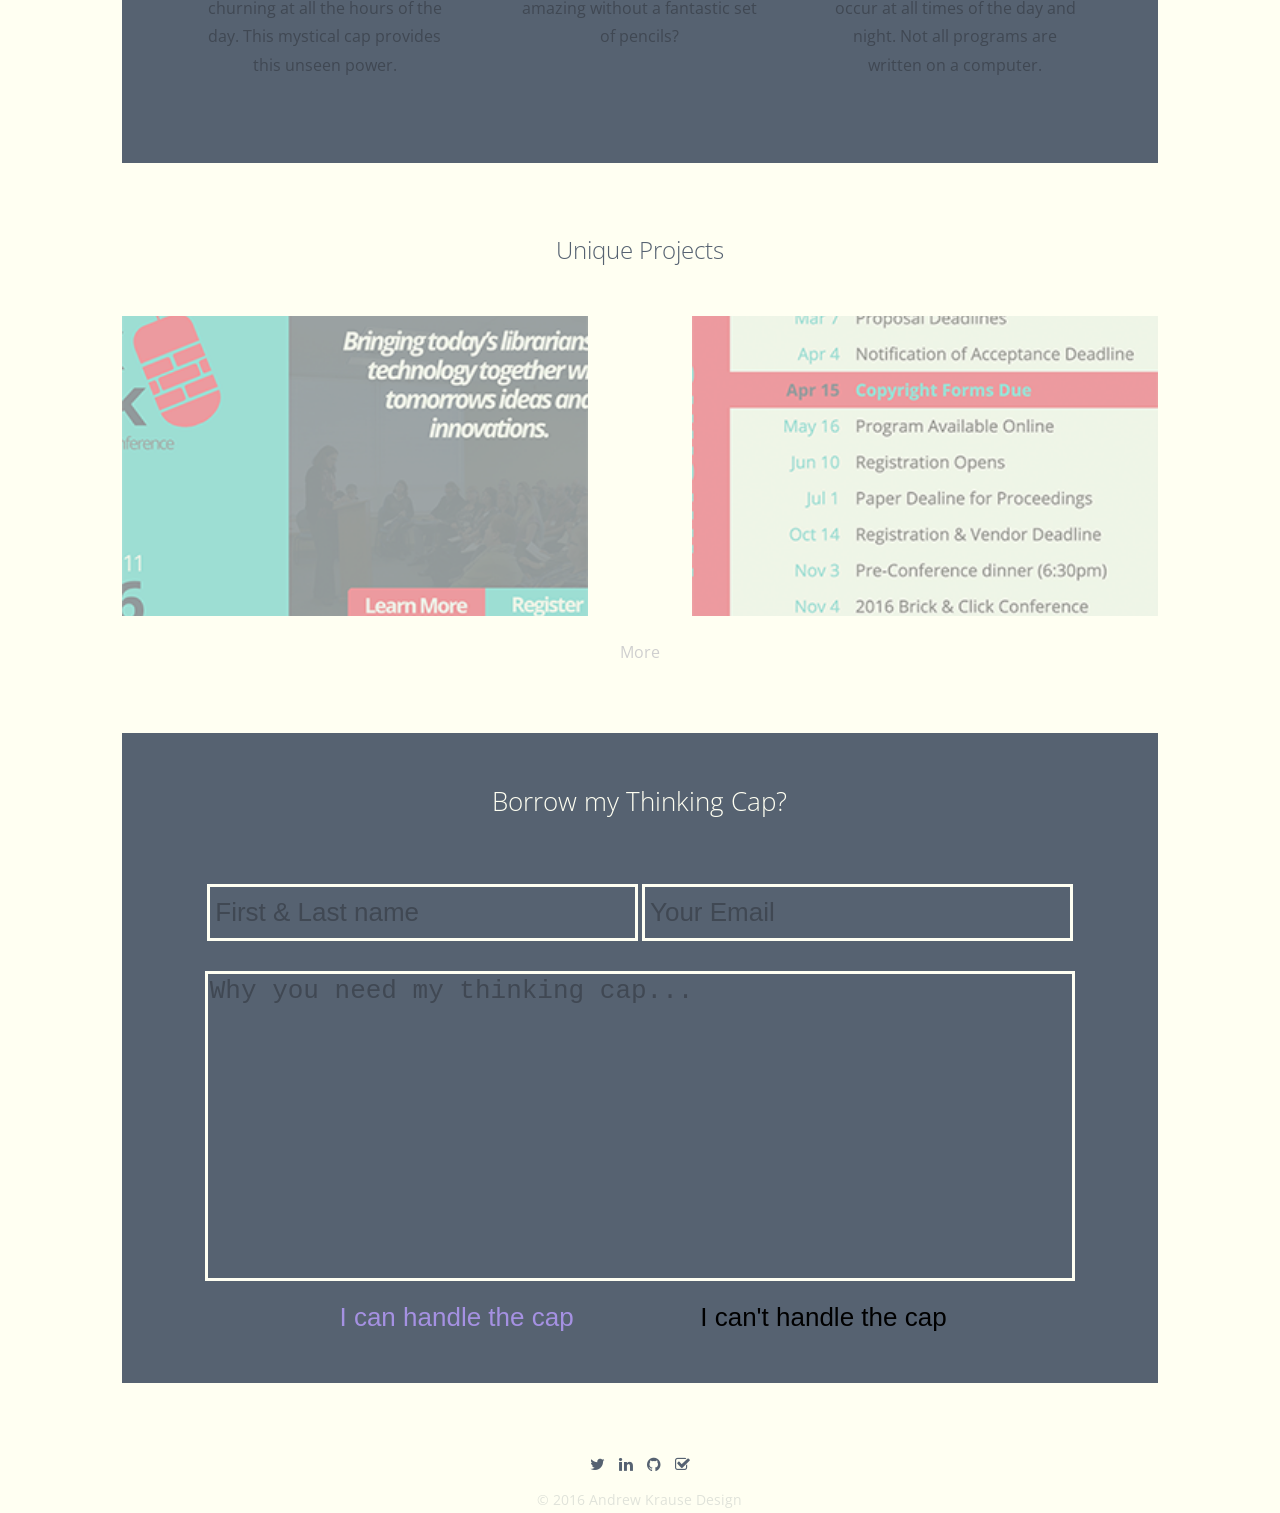
==== commit 0ff182da: "add changelog page to site" ====
--- a/index.html
+++ b/index.html
@@ -84,10 +84,10 @@
 
     <section id='contact' class='clear'>
       <div class='contact_title'>Borrow my Thinking Cap?</div>
-      <form class="" action="index.html" method="post">
-        <input type='text' id='firstlast' name='firstlast' placeholder='First &amp; Last name'>
-        <input type='text' id='email' name='email' placeholder='Your Email'><br>
-        <textarea type='text' id='message' name='message' placeholder='Why you need my thinking cap...'></textarea><br>
+      <form action="http://formspree.io/andrew.l.krause@gmail.com" method="POST">
+        <input type='text' id='firstlast' name='firstlast' placeholder='First &amp; Last name' autocomplete='off'>
+        <input type='text' id='email' name='email' placeholder='Your Email'  autocomplete='off'><br>
+        <textarea type='text' id='message' name='message' placeholder='Why you need my thinking cap...' autocomplete='off'></textarea><br>
         <button type='submit'>I can handle the cap</button>
         <button type='resest'>I can't handle the cap</button>
       </form>
@@ -98,6 +98,7 @@
         <a href='http://www.twitter.com/akrausedesign'><i class='fa fa-twitter'></i></a>
         <a href='http://www.linkedin.com/in/andrewlkrause'><i class='fa fa-linkedin'></i></a>
         <a href='http://www.github.com/MRkrau6253'><i class='fa fa-github'></i></a>
+        <a href='http://www.akrausedesign.com/changelog'><i class='fa fa-check-square-o'></i></a>
       </div>
       <div class='copyright'>&copy; 2016 Andrew Krause Design</div>
     </footer>
--- a/css/stylesheet.css
+++ b/css/stylesheet.css
@@ -59,7 +59,7 @@
   height:auto;
 }
 #about{
-  height:100%;
+  height:120%;
   margin:50px 0;
 }
 .about_title{
@@ -298,9 +298,6 @@
   .main_nav a:hover{
     color:#cfcfcf;
   }
-  #about{
-    height:400px;
-  }
 
   .about_desc{
     font-size:20px;
@@ -327,12 +324,6 @@
   .main_logo{
     margin-top:30px;
   }
-
-  #about{
-    height:100%;
-    margin-bottom:50px;
-  }
-
   #toolbelt{
     height:1050px;
     background:#566271;
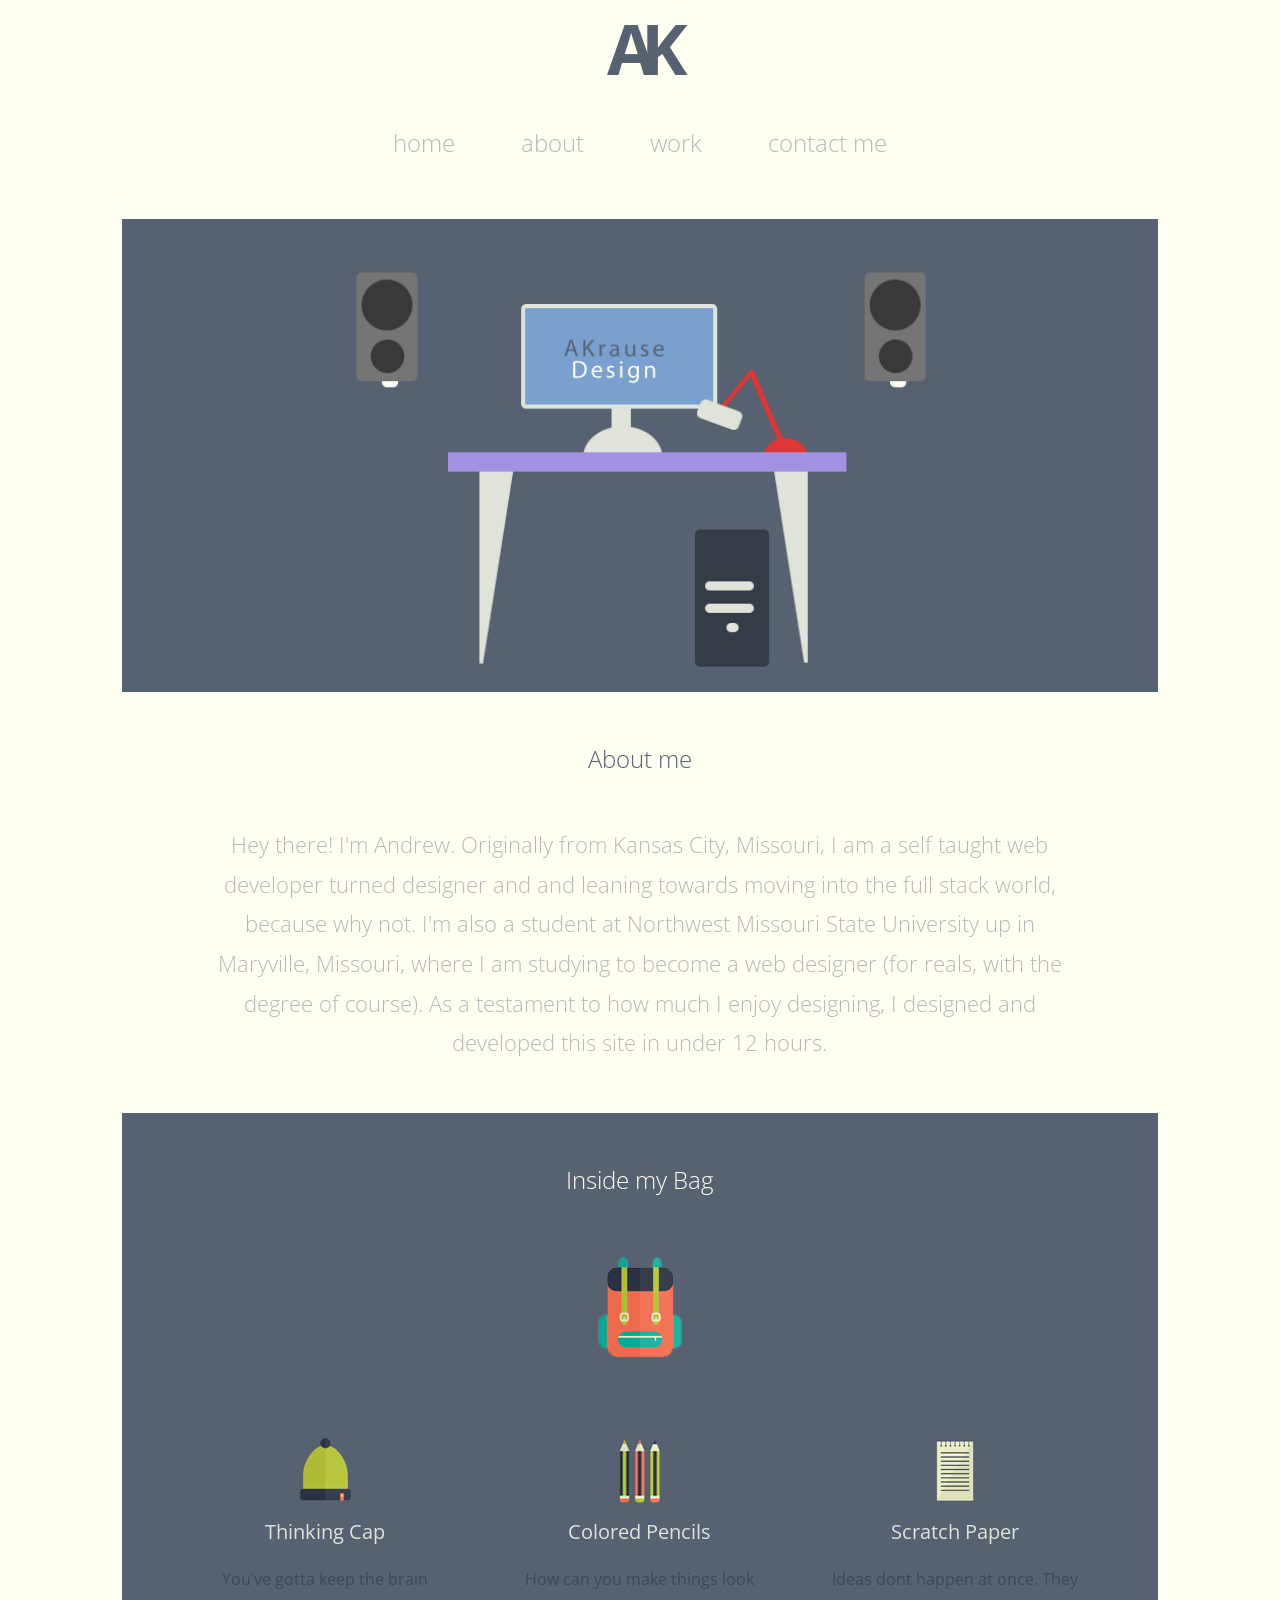
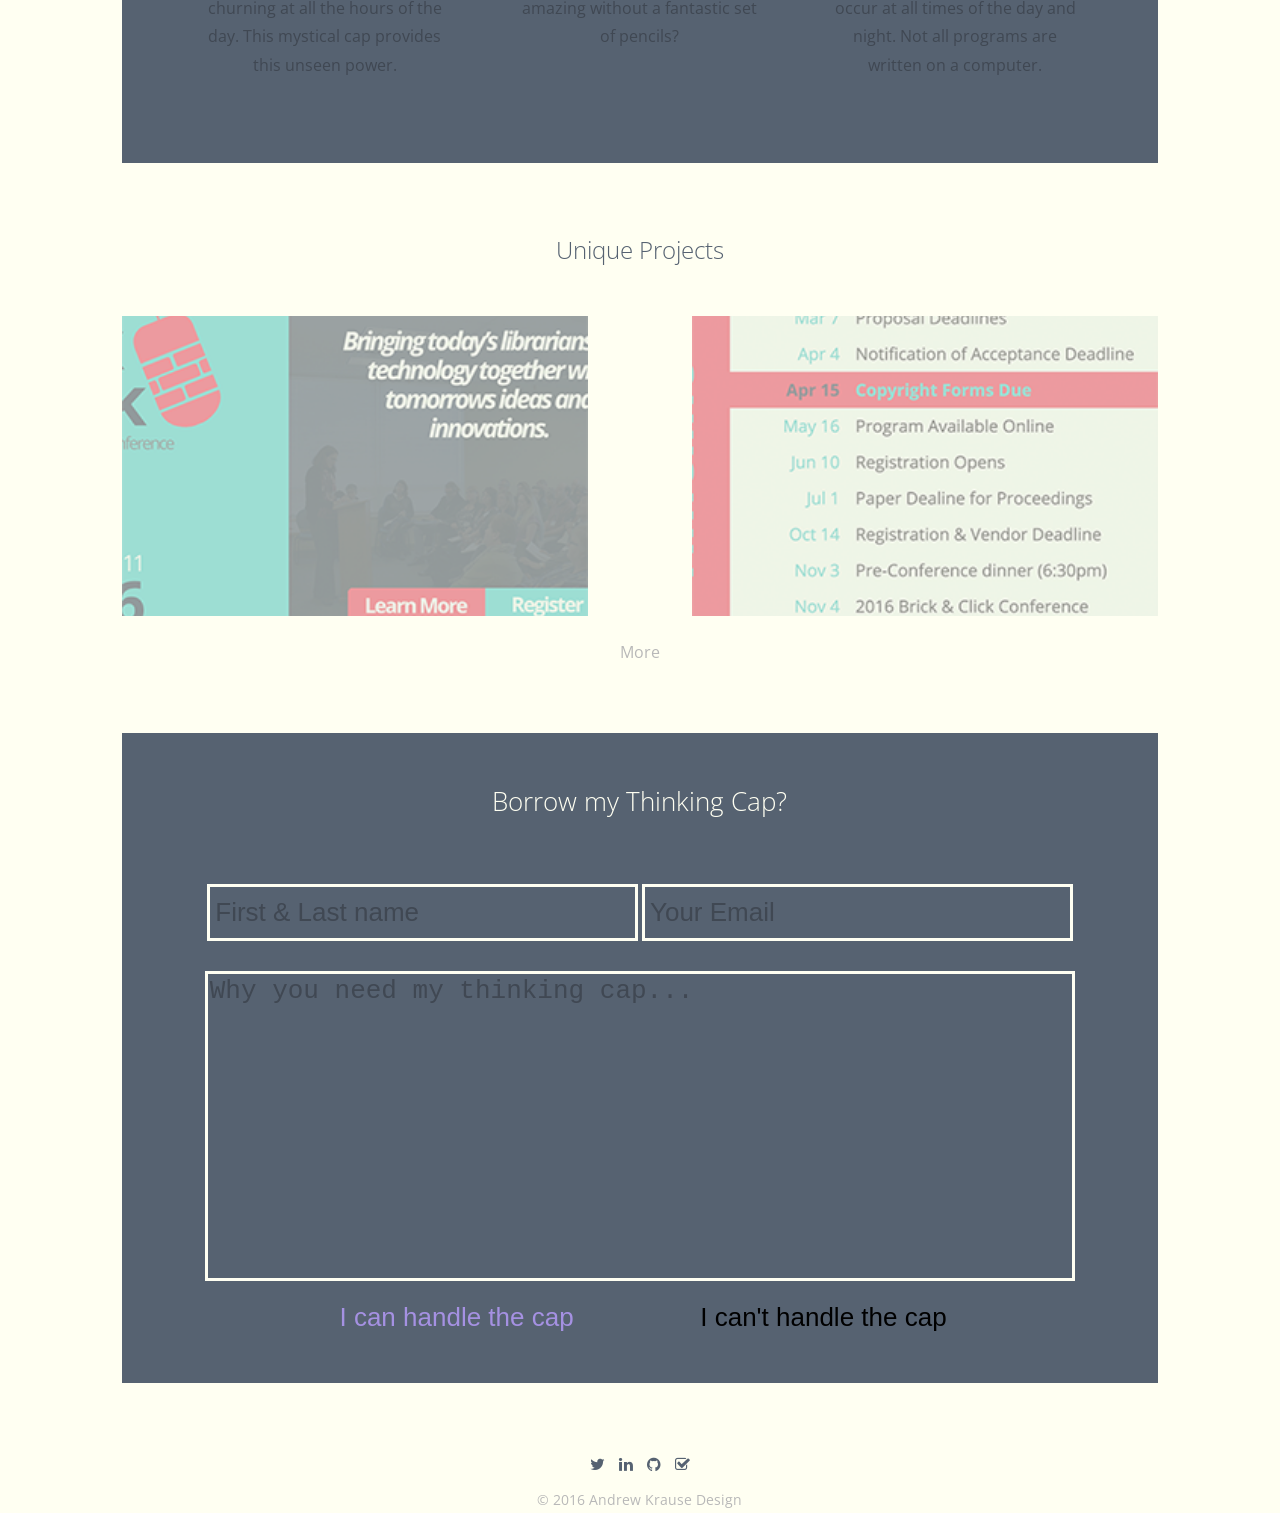
==== commit 4565121d: "change about from #cfcfcf to #d8d8d8" ====
--- a/index.html
+++ b/index.html
@@ -33,7 +33,7 @@
     <section id='about' class='clear'>
       <div class='about_title'>About me</div>
       <div class='about_desc'>
-        Hey there! I'm Andrew. Originally from Kansas City, Missouri, I am a self taught web developer turned designer and and leaning towards moving into the full stack world, because why not. I'm also a student at Northwest Missouri State University up in Maryville, Missouri, where I am studying to become a web design (for reals, with the degree of course). As a testament to how much I enjoy designing, I designed and developed this site in under 12 hours.
+        Hey there! I'm Andrew. Originally from Kansas City, Missouri, I am a self taught web developer turned designer and and leaning towards moving into the full stack world, because why not. I'm also a student at Northwest Missouri State University up in Maryville, Missouri, where I am studying to become a web designer (for reals, with the degree of course). As a testament to how much I enjoy designing, I designed and developed this site in under 12 hours.
       </div>
     </section>
 
--- a/css/stylesheet.css
+++ b/css/stylesheet.css
@@ -36,7 +36,7 @@
   display:none;
 }
 .main_nav{
-  color:#cfcfcf;
+  color:#b8b8b8;
   font-size:24px;
   font-weight:300;
   margin:30px 0 60px 0;
@@ -66,12 +66,12 @@
   font-size:24px;
   color:#566271;
   font-weight:300;
-  margin-bottom:50px;
+  padding-bottom:50px;
 }
 .about_desc{
   width:85%;
   margin:0 auto;
-  color:#cfcfcf;
+  color:#b8b8b8;
   font-size:22px;
   line-height:180%;
   font-weight:300;
@@ -178,7 +178,7 @@
   -webkit-transform:translateX(-50%);
   -moz-transform:translateX(-50%);
   transform:translateX(-50%);
-  color:#cfcfcf;
+  color:#b8b8b8;
   font-size:16px;
 }
 #contact{
@@ -252,7 +252,7 @@
 }
 .copyright{
   font-size:14px;
-  color:#e0e3da;
+  color:#b8b8b8;
   margin-bottom:15px;
 }
 
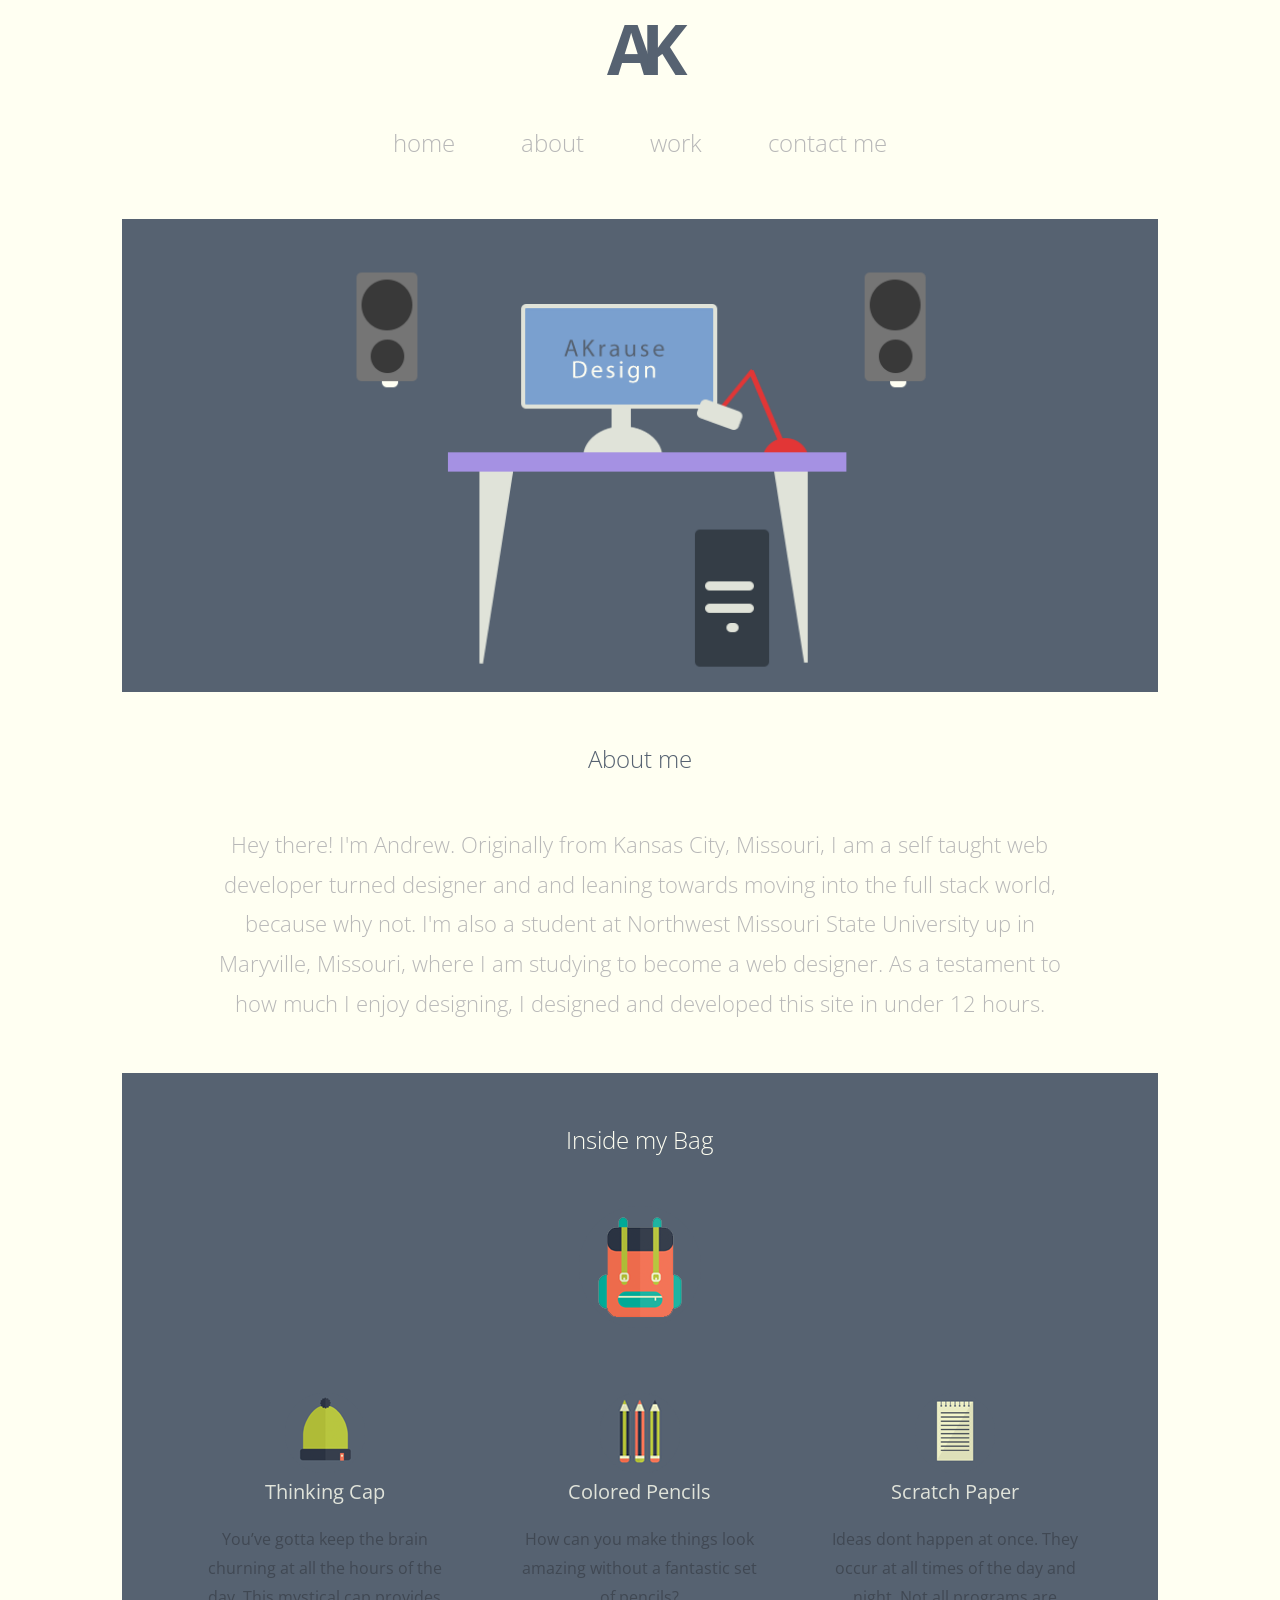
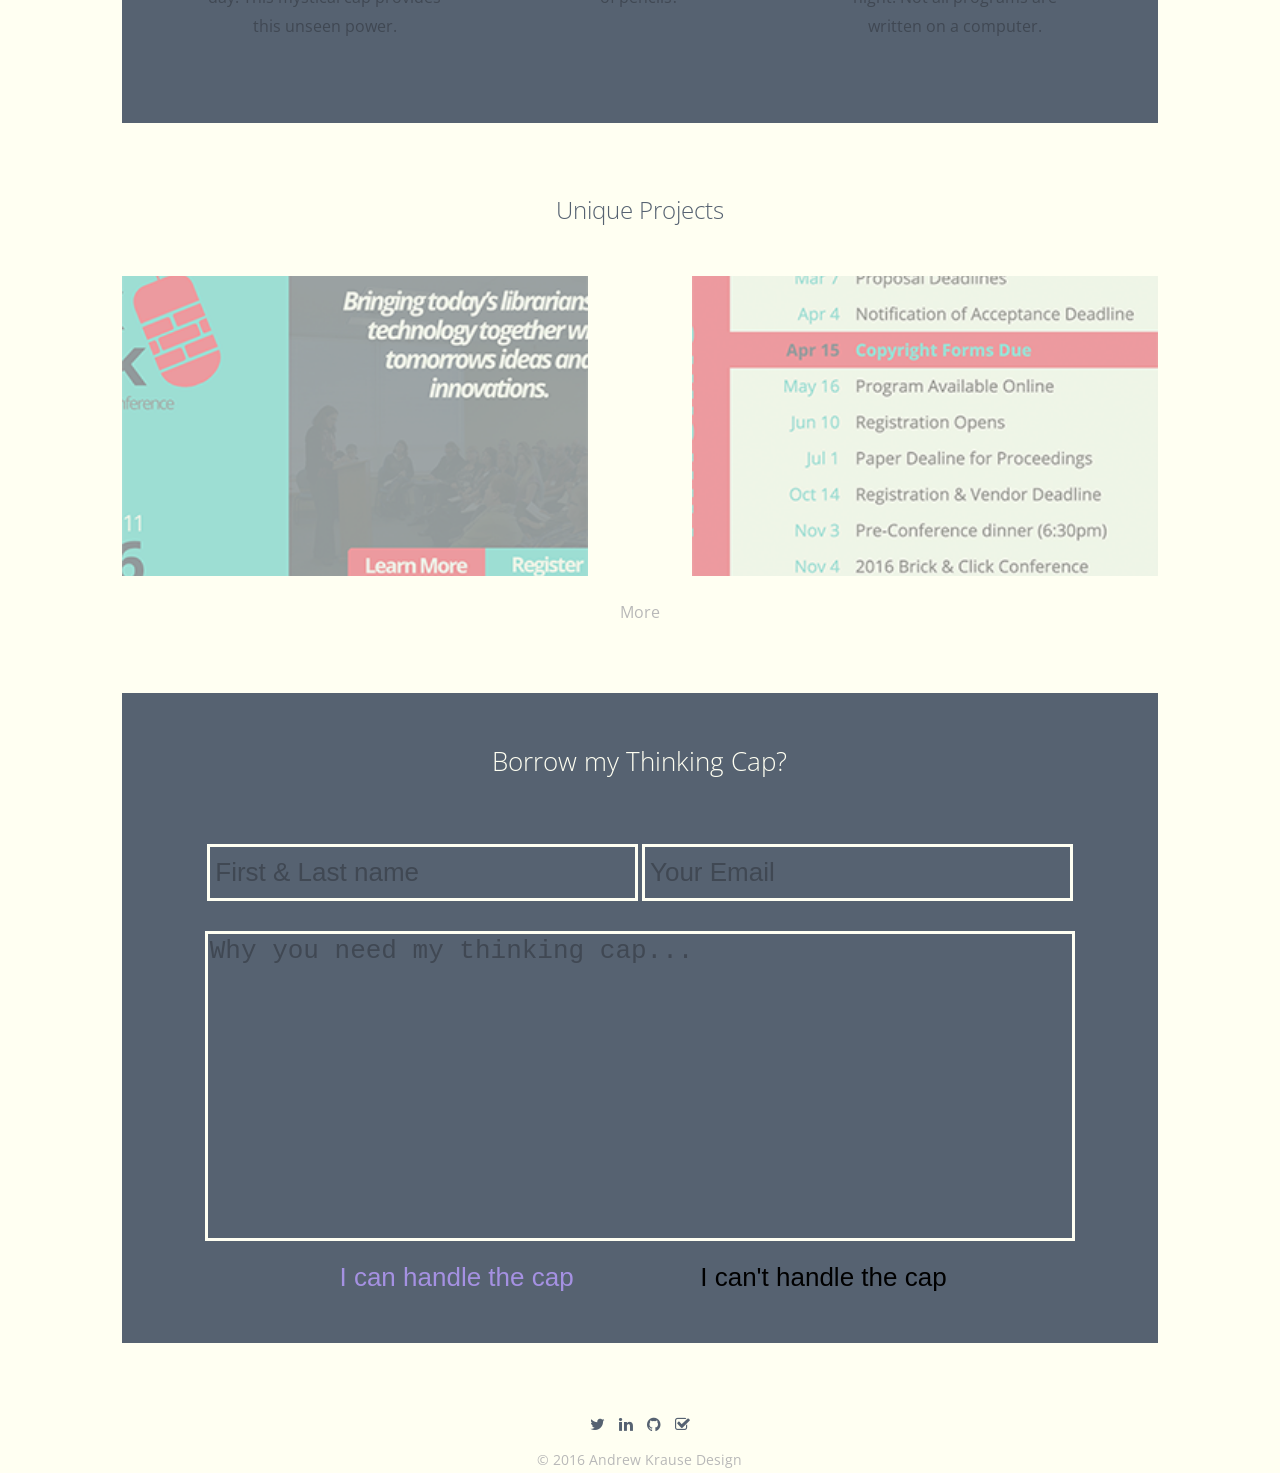
==== commit eafdfec2: "js optimizations" ====
--- a/index.html
+++ b/index.html
@@ -1,17 +1,15 @@
 <!DOCTYPE html>
 <html>
   <head>
+    <link rel="stylesheet" href="https://maxcdn.bootstrapcdn.com/font-awesome/4.5.0/css/font-awesome.min.css">
+    <link type='text/css' rel='stylesheet' href='https://fonts.googleapis.com/css?family=Open+Sans:300,400,700'>
+    <link type='text/css' rel='stylesheet' href='css/stylesheet.css'>
     <meta charset="utf-8">
     <meta name='author' content='Andrew Krause'>
     <meta name='description' content='Will Andrew really remember to change this description? Or will he just let you wonder what is really going on in his head? Who knows...'>
     <meta name='keywords' content=''>
     <meta name='viewport' content='width=device-width, initial-scale=1'>
     <meta name="google-site-verification" content="H6BcLV_rJDx1RltyT2LyVevCcjCesgyxWBRby4dlaf8" />
-    <link rel="stylesheet" href="https://maxcdn.bootstrapcdn.com/font-awesome/4.5.0/css/font-awesome.min.css">
-    <link type='text/css' rel='stylesheet' href='https://fonts.googleapis.com/css?family=Open+Sans:300,400,700'>
-    <link type='text/css' rel='stylesheet' href='css/stylesheet.css'>
-    <script src="https://ajax.googleapis.com/ajax/libs/jquery/2.2.0/jquery.min.js"></script>
-    <script src='js/main.js'></script>
     <title>A. Krause Design</title>
   </head>
   <body>
@@ -33,7 +31,7 @@
     <section id='about' class='clear'>
       <div class='about_title'>About me</div>
       <div class='about_desc'>
-        Hey there! I'm Andrew. Originally from Kansas City, Missouri, I am a self taught web developer turned designer and and leaning towards moving into the full stack world, because why not. I'm also a student at Northwest Missouri State University up in Maryville, Missouri, where I am studying to become a web designer (for reals, with the degree of course). As a testament to how much I enjoy designing, I designed and developed this site in under 12 hours.
+        Hey there! I'm Andrew. Originally from Kansas City, Missouri, I am a self taught web developer turned designer and and leaning towards moving into the full stack world, because why not. I'm also a student at Northwest Missouri State University up in Maryville, Missouri, where I am studying to become a web designer. As a testament to how much I enjoy designing, I designed and developed this site in under 12 hours.
       </div>
     </section>
 
@@ -102,5 +100,41 @@
       </div>
       <div class='copyright'>&copy; 2016 Andrew Krause Design</div>
     </footer>
+
+    <!-- javascript codes -->
+    <script src="https://ajax.googleapis.com/ajax/libs/jquery/2.2.0/jquery.min.js"></script>
+    <script>
+      $(document).ready(function(){
+        $(function() {
+          $('a[href*="#"]:not([href="#"])').click(function() {
+            if (location.pathname.replace(/^\//,'') == this.pathname.replace(/^\//,'') && location.hostname == this.hostname) {
+              var target = $(this.hash);
+              target = target.length ? target : $('[name=' + this.hash.slice(1) +']');
+              if (target.length) {
+                $('html, body').animate({
+                  scrollTop: target.offset().top
+                }, 1000);
+                return false;
+              }
+            }
+          });
+        });
+        $('.mobile-btn').click(function(e){
+          $('.main_nav').slideToggle();
+
+          $('.main_nav a').click(function(){
+            $('.main_nav').slideUp();
+          });
+
+          e.preventDefault();
+        });
+      });
+      (function(i,s,o,g,r,a,m){i['GoogleAnalyticsObject']=r;i[r]=i[r]||function(){
+      (i[r].q=i[r].q||[]).push(arguments)},i[r].l=1*new Date();a=s.createElement(o),
+      m=s.getElementsByTagName(o)[0];a.async=1;a.src=g;m.parentNode.insertBefore(a,m)
+      })(window,document,'script','//www.google-analytics.com/analytics.js','ga');
+      ga('create', 'UA-75423608-1', 'auto');
+      ga('send', 'pageview');
+    </script>
   </body>
 </html>
--- a/css/stylesheet.css
+++ b/css/stylesheet.css
@@ -311,11 +311,7 @@
   }
 }
 /* IPHONE PORTRAIT VIEW */
-@media only screen
-  and (min-device-width: 320px)
-  and (max-device-width: 667px)
-  and (-webkit-min-device-pixel-ratio: 2)
-  and (orientation: portrait){
+@media only screen and (max-device-width: 667px){
   header{
     height:375px;
     position:relative;
@@ -327,9 +323,10 @@
   #toolbelt{
     height:1050px;
     background:#566271;
+    overflow:hidden;
   }
   #toolbelt > img{
-    height:100px;
+    height:10px;
     width:auto;
   }
   .toolbelt_title{
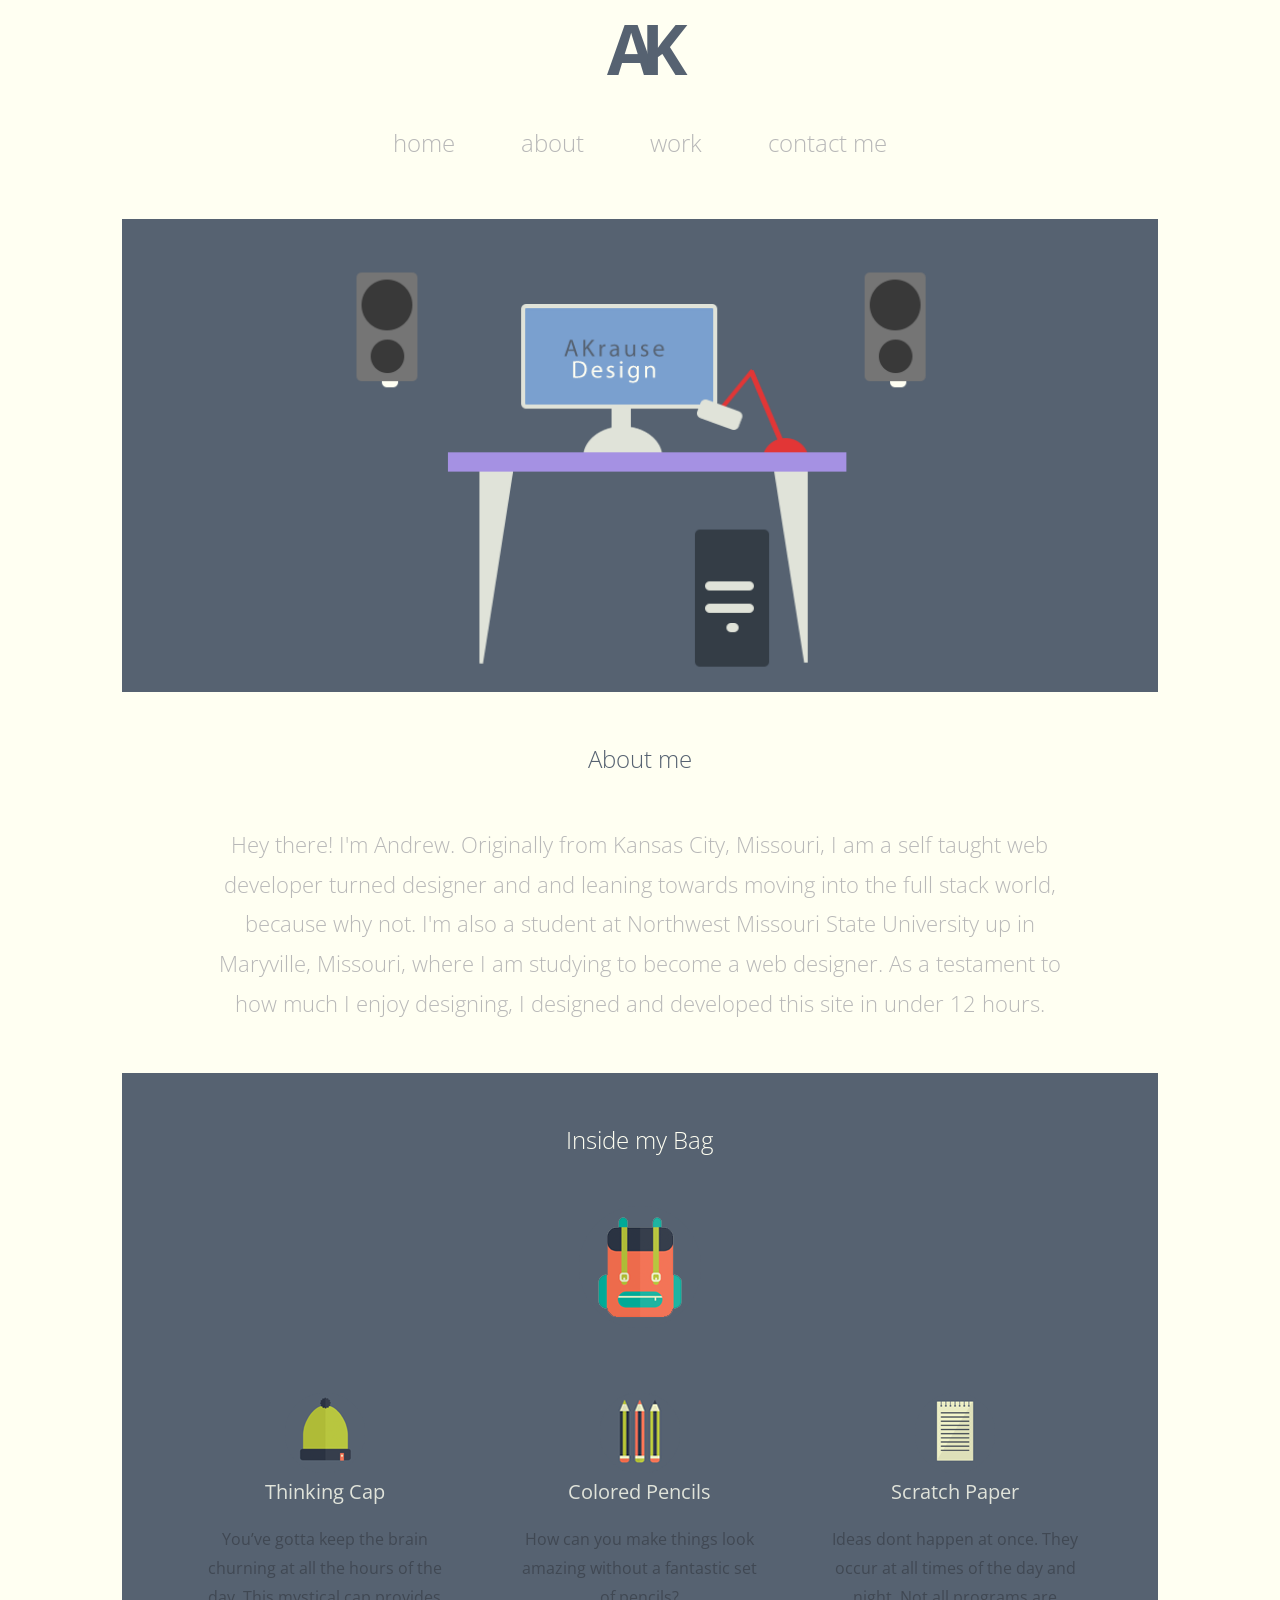
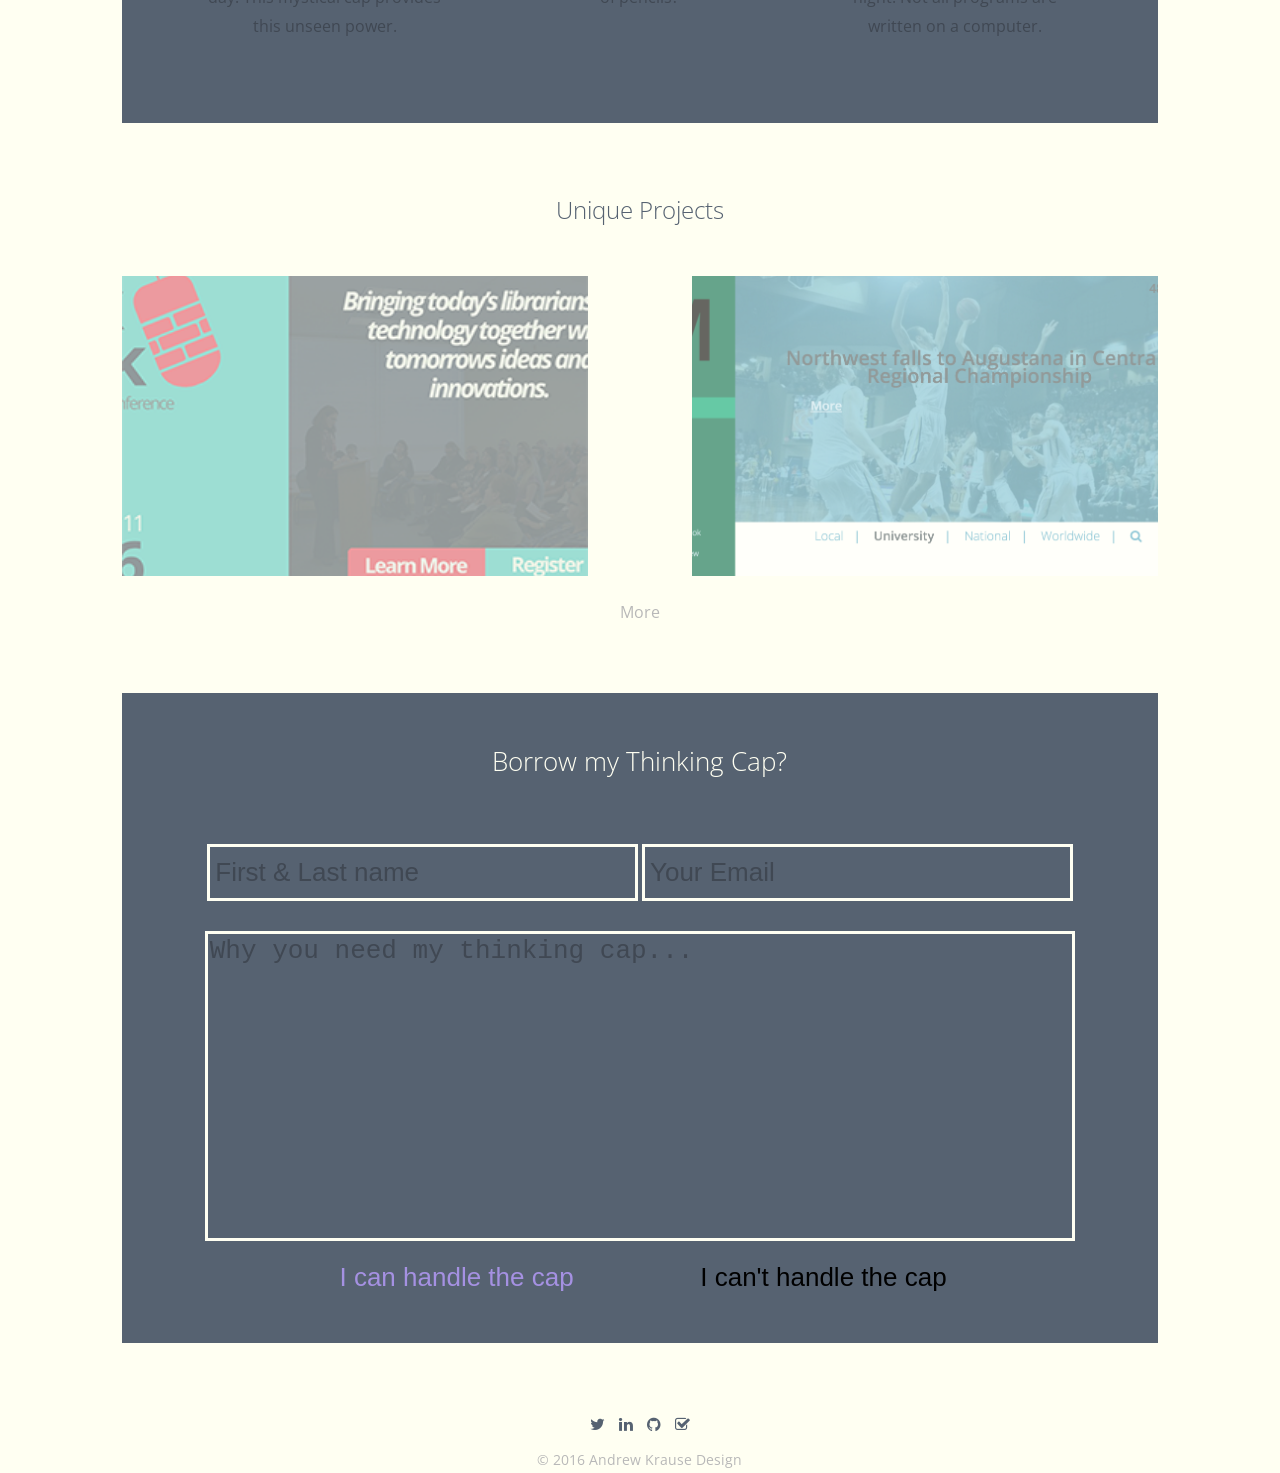
==== commit 7187c320: "add new project to website" ====
--- a/index.html
+++ b/index.html
@@ -71,11 +71,11 @@
             <div class='project_title'>Brick &amp; Click</div>
           </div>
         </a></div>
-        <div class='project'>
+        <div class='project'><a href='http://www.akrausedesign.com/nwmissourian'>
           <div class='project_title_container'>
-            <div class='project_title'>Smart[er] JavaScript</div>
+            <div class='project_title'>Northwest Missourian</div>
           </div>
-        </div>
+        </a></div>
       </div>
       <div class='work_more'>More</div>
     </section>
--- a/css/stylesheet.css
+++ b/css/stylesheet.css
@@ -136,7 +136,7 @@
 }
 .project:last-child{
   float:right;
-  background-image:url('../img/screenshot1.png');
+  background-image:url('../img/nwmissourian.png');
   background-size:cover;
   background-repeat:no-repeat;
   background-position:center;
